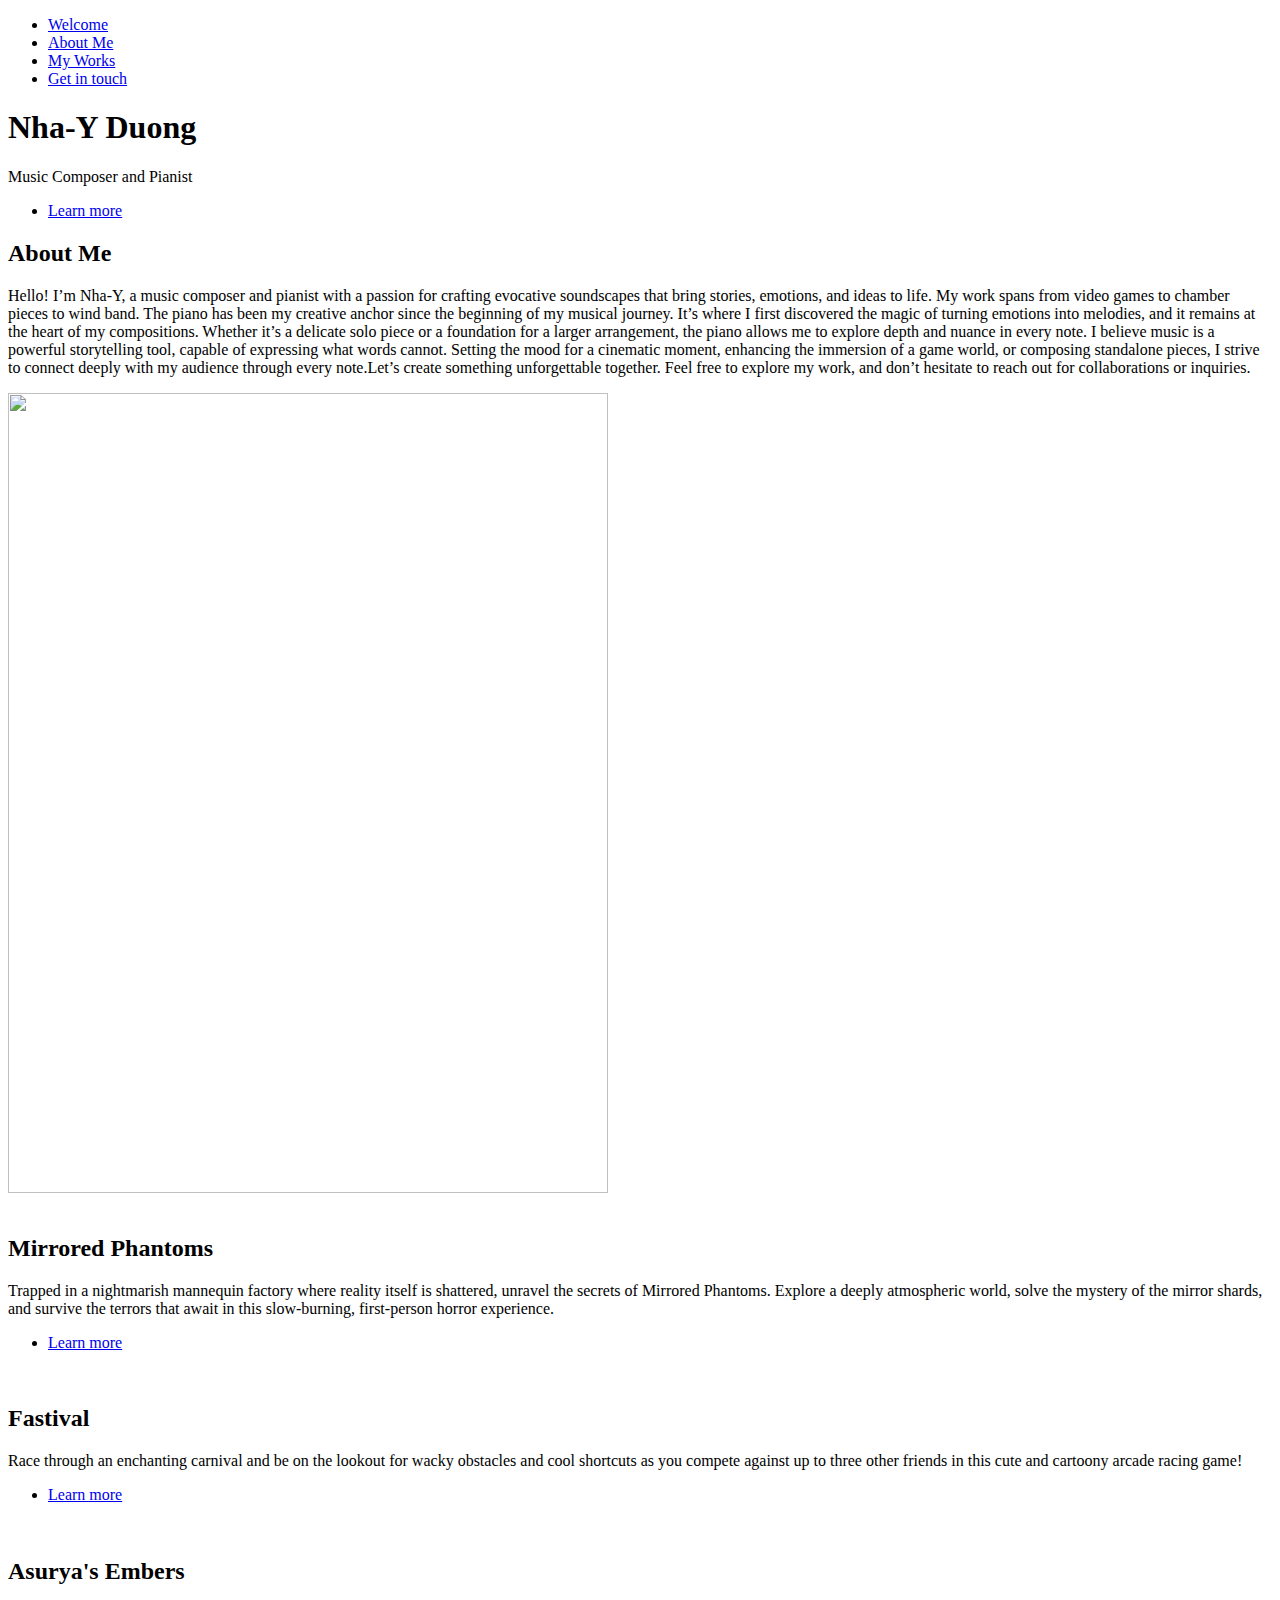
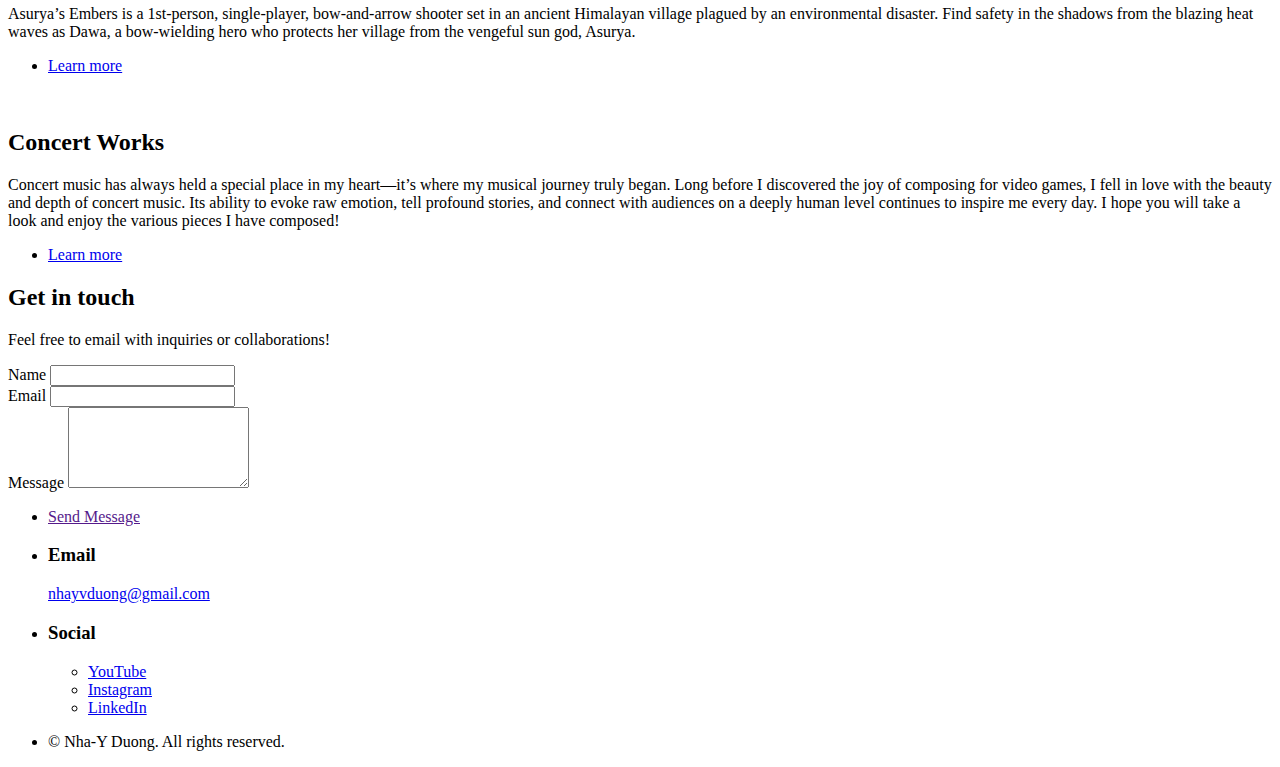
==== index.html @ 6f2e9792 "Add files via upload" ====
<!DOCTYPE HTML>
<!--
	Hyperspace by HTML5 UP
	html5up.net | @ajlkn
	Free for personal and commercial use under the CCA 3.0 license (html5up.net/license)
-->
<html>
	<head>
		<title>Nha-Y Duong</title>
		<meta charset="utf-8" />
		<meta name="viewport" content="width=device-width, initial-scale=1, user-scalable=no" />
		<link rel="stylesheet" href="assets/css/main.css" />
		<noscript><link rel="stylesheet" href="assets/css/noscript.css" /></noscript>
	</head>
	<body class="is-preload">

		<!-- Sidebar -->
			<section id="sidebar">
				<div class="inner">
					<nav>
						<ul>
							<li><a href="#intro">Welcome</a></li>
							<li><a href="#two">About Me <I></I> </a></li>
							<li><a href="#one">My Works</a></li>
							<li><a href="#three">Get in touch</a></li>
						</ul>
					</nav>
				</div>
			</section>

		<!-- Wrapper -->
			<div id="wrapper">

				<!-- Intro -->
					<section id="intro" class="wrapper style1 fullscreen fade-up">
					
						<!-- <style>
							div {
								background: linear-gradient(to bottom, #a78bf0 0%, #ff99cc 100%)
							}
						</style> -->
						<div class="inner">
							<!-- <a href="#" class="image"><img src="images/GradBack.png" alt="" data-position="center center" /></a> -->
							<h1>Nha-Y Duong</h1>
							<p>Music Composer and Pianist</p>
							<ul class="actions">
								<li><a href="#two" class="button scrolly">Learn more</a></li>
								
							</ul>
						</div>
					</section>
					<!-- Two -->
					<section id="two" class="wrapper style3 fade-up">
						<div class="inner">
							<h2>About Me</h2>
							<p>Hello! I’m Nha-Y, a music composer and pianist with a passion for crafting evocative soundscapes that bring stories, emotions, and ideas to life. My work spans from video games to chamber pieces to wind band. The piano has been my creative anchor since the beginning of my musical journey. It’s where I first discovered the magic of turning emotions into melodies, and it remains at the heart of my compositions. Whether it’s a delicate solo piece or a foundation for a larger arrangement, the piano allows me to explore depth and nuance in every note. I believe music is a powerful storytelling tool, capable of expressing what words cannot. Setting the mood for a cinematic moment, enhancing the immersion of a game world, or composing standalone pieces, I strive to connect deeply with my audience through every note.Let’s create something unforgettable together. Feel free to explore my work, and don’t hesitate to reach out for collaborations or inquiries. </p>
							<div class="features">
								<a href="#" class="image"><img src="images/Me.jpg" style="width:600px;height:800px;"> </a>
								<!-- <section>
									<span class="icon solid major fa-code"></span>
									<h3>Lorem ipsum amet</h3>
									<p>Phasellus convallis elit id ullam corper amet et pulvinar. Duis aliquam turpis mauris, sed ultricies erat dapibus.</p>
								</section>
								<section>
									<span class="icon solid major fa-lock"></span>
									<h3>Aliquam sed nullam</h3>
									<p>Phasellus convallis elit id ullam corper amet et pulvinar. Duis aliquam turpis mauris, sed ultricies erat dapibus.</p>
								</section>
								<section>
									<span class="icon solid major fa-cog"></span>
									<h3>Sed erat ullam corper</h3>
									<p>Phasellus convallis elit id ullam corper amet et pulvinar. Duis aliquam turpis mauris, sed ultricies erat dapibus.</p>
								</section>
								<section> -->
									<!-- <span class="icon solid major fa-desktop"></span>
									<h3>Veroeros quis lorem</h3>
									<p>Phasellus convallis elit id ullam corper amet et pulvinar. Duis aliquam turpis mauris, sed ultricies erat dapibus.</p>
								</section>
								<section>
									<span class="icon solid major fa-link"></span>
									<h3>Urna quis bibendum</h3>
									<p>Phasellus convallis elit id ullam corper amet et pulvinar. Duis aliquam turpis mauris, sed ultricies erat dapibus.</p>
								</section>
								<section>
									<span class="icon major fa-gem"></span>
									<h3>Aliquam urna dapibus</h3>
									<p>Phasellus convallis elit id ullam corper amet et pulvinar. Duis aliquam turpis mauris, sed ultricies erat dapibus.</p>
								</section> -->
							<!-- </div>
							<ul class="actions">
								<li><a href="generic.html" class="button">Learn more</a></li>
							</ul>
						</div> -->
					</section>

				<!-- One -->
					<section id="one" class="wrapper style2 spotlights">
						<section>
							<a href="#" class="image"><img src="images/MirroredPhantoms.jpg" alt="" data-position="center center" /></a>
							<div class="content">
								<div class="inner">
									<h2>Mirrored Phantoms </h2>									
									<p>Trapped in a nightmarish mannequin factory where reality itself is shattered, unravel the secrets of Mirrored Phantoms. Explore a deeply atmospheric world, solve the mystery of the mirror shards, and survive the terrors that await in this slow-burning, first-person horror experience.</p>
									<ul class="actions">
										<li><a href="Mirrored Phantoms.html" class="button">Learn more</a></li>
									</ul>
								</div>
							</div>
						</section>
						<section>
							<a href="#" class="image"><img src="images/Fastival.jpg" alt="" data-position="top center" /></a>
							<div class="content">
								<div class="inner">
									<h2>Fastival</h2>							
									<p>Race through an enchanting carnival and be on the lookout for wacky obstacles and cool shortcuts as you compete against up to three other friends in this cute and cartoony arcade racing game!</p>
									<ul class="actions">
										<li><a href="Fastival.html" class="button">Learn more</a></li>
									</ul>
								</div>
							</div>
						</section>
						<section>
							<a href="#" class="image"><img src="images/Asurya.jpg" alt="" data-position="25% 25%" /></a>
							<div class="content">
								<div class="inner">
									<h2>Asurya's Embers</h2>
									<p> Asurya’s Embers is a 1st-person, single-player, bow-and-arrow shooter set in an ancient Himalayan village plagued by an environmental disaster. Find safety in the shadows from the blazing heat waves as Dawa, a bow-wielding hero who protects her village from the vengeful sun god, Asurya.</p>
									<ul class="actions">
										<li><a href="Asurya.html" class="button">Learn more</a></li>
									</ul>
								</div>
							</div>
						</section>
						<section>
							<a href="#" class="image"><img src="images/music.jpg" alt="" data-position="25% 25%" /></a>
							<div class="content">
								<div class="inner">
									<h2>Concert Works</h2>
									<p> Concert music has always held a special place in my heart—it’s where my musical journey truly began. Long before I discovered the joy of composing for video games, I fell in love with the beauty and depth of concert music. Its ability to evoke raw emotion, tell profound stories, and connect with audiences on a deeply human level continues to inspire me every day. I hope you will take a look and enjoy the various pieces I have composed! </p>
									<ul class="actions">
										<li><a href="Concert.html" class="button">Learn more</a></li>
									</ul>
								</div>
							</div>
						</section>
					</section>
					

				<!-- Two
					<section id="two" class="wrapper style3 fade-up">
						<div class="inner">
							<h2>What we do</h2>
							<p>Phasellus convallis elit id ullamcorper pulvinar. Duis aliquam turpis mauris, eu ultricies erat malesuada quis. Aliquam dapibus, lacus eget hendrerit bibendum, urna est aliquam sem, sit amet imperdiet est velit quis lorem.</p>
							<div class="features">
								<section>
									<span class="icon solid major fa-code"></span>
									<h3>Lorem ipsum amet</h3>
									<p>Phasellus convallis elit id ullam corper amet et pulvinar. Duis aliquam turpis mauris, sed ultricies erat dapibus.</p>
								</section>
								<section>
									<span class="icon solid major fa-lock"></span>
									<h3>Aliquam sed nullam</h3>
									<p>Phasellus convallis elit id ullam corper amet et pulvinar. Duis aliquam turpis mauris, sed ultricies erat dapibus.</p>
								</section>
								<section>
									<span class="icon solid major fa-cog"></span>
									<h3>Sed erat ullam corper</h3>
									<p>Phasellus convallis elit id ullam corper amet et pulvinar. Duis aliquam turpis mauris, sed ultricies erat dapibus.</p>
								</section>
								<section>
									<span class="icon solid major fa-desktop"></span>
									<h3>Veroeros quis lorem</h3>
									<p>Phasellus convallis elit id ullam corper amet et pulvinar. Duis aliquam turpis mauris, sed ultricies erat dapibus.</p>
								</section>
								<section>
									<span class="icon solid major fa-link"></span>
									<h3>Urna quis bibendum</h3>
									<p>Phasellus convallis elit id ullam corper amet et pulvinar. Duis aliquam turpis mauris, sed ultricies erat dapibus.</p>
								</section>
								<section>
									<span class="icon major fa-gem"></span>
									<h3>Aliquam urna dapibus</h3>
									<p>Phasellus convallis elit id ullam corper amet et pulvinar. Duis aliquam turpis mauris, sed ultricies erat dapibus.</p>
								</section>
							</div>
							<ul class="actions">
								<li><a href="generic.html" class="button">Learn more</a></li>
							</ul>
						</div>
					</section> -->

				<!-- Three -->
					<section id="three" class="wrapper style3 fade-up">
						<div class="inner">
							<h2>Get in touch</h2>
							<p>Feel free to email with inquiries or collaborations! </p>
							<div class="split style1">
								<section>
									<form method="post" action="#">
										<div class="fields">
											<div class="field half">
												<label for="name">Name</label>
												<input type="text" name="name" id="name" />
											</div>
											<div class="field half">
												<label for="email">Email</label>
												<input type="text" name="email" id="email" />
											</div>
											<div class="field">
												<label for="message">Message</label>
												<textarea name="message" id="message" rows="5"></textarea>
											</div>
										</div>
										<ul class="actions">
											<li><a href="" class="button submit">Send Message</a></li>
										</ul>
									</form>
								</section>
								<section>
									<ul class="contact">
										<!-- <li>
											<h3>Address</h3>
											<span>12345 Somewhere Road #654<br />
											Nashville, TN 00000-0000<br />
											USA</span>
										</li> -->
										<li>
											<h3>Email</h3>
											<a href="#">nhayvduong@gmail.com</a>
										</li>
										<!-- <li>
											<h3>Phone</h3>
											<span>(000) 000-0000</span>
										</li> -->
										<li>
											<h3>Social</h3>
											<ul class="icons">
												<li><a href="https://www.youtube.com/channel/UCQrCEFdepzPW7BINPKwcW7Q" target="_blank" class="icon brands fa-youtube"><span class="label">YouTube</span></a></li>
												<!-- <li><a href="#" class="icon brands fa-facebook-f"><span class="label">Facebook</span></a></li>
												<li><a href="#" class="icon brands fa-github"><span class="label">GitHub</span></a></li> -->
												<li><a href="https://www.instagram.com/nhay.music/?utm_source=ig_web_button_share_sheet" target ="_blank" class="icon brands fa-instagram"><span class="label">Instagram</span></a></li>
												<li><a href="https://www.linkedin.com/in/nha-yduong/" target="_blank" class="icon brands fa-linkedin-in"><span class="label">LinkedIn</span></a></li>
											</ul>
										</li>
									</ul>
								</section>
							</div>
						</div>
					</section>

			</div>

		<!-- Footer -->
			<footer id="footer" class="wrapper style1-alt">
				<div class="inner">
					<ul class="menu">
						<li>&copy; Nha-Y Duong. All rights reserved.</li>
					</ul>
				</div>
			</footer>

		<!-- Scripts -->
			<script src="assets/js/jquery.min.js"></script>
			<script src="assets/js/jquery.scrollex.min.js"></script>
			<script src="assets/js/jquery.scrolly.min.js"></script>
			<script src="assets/js/browser.min.js"></script>
			<script src="assets/js/breakpoints.min.js"></script>
			<script src="assets/js/util.js"></script>
			<script src="assets/js/main.js"></script>

	</body>
</html>
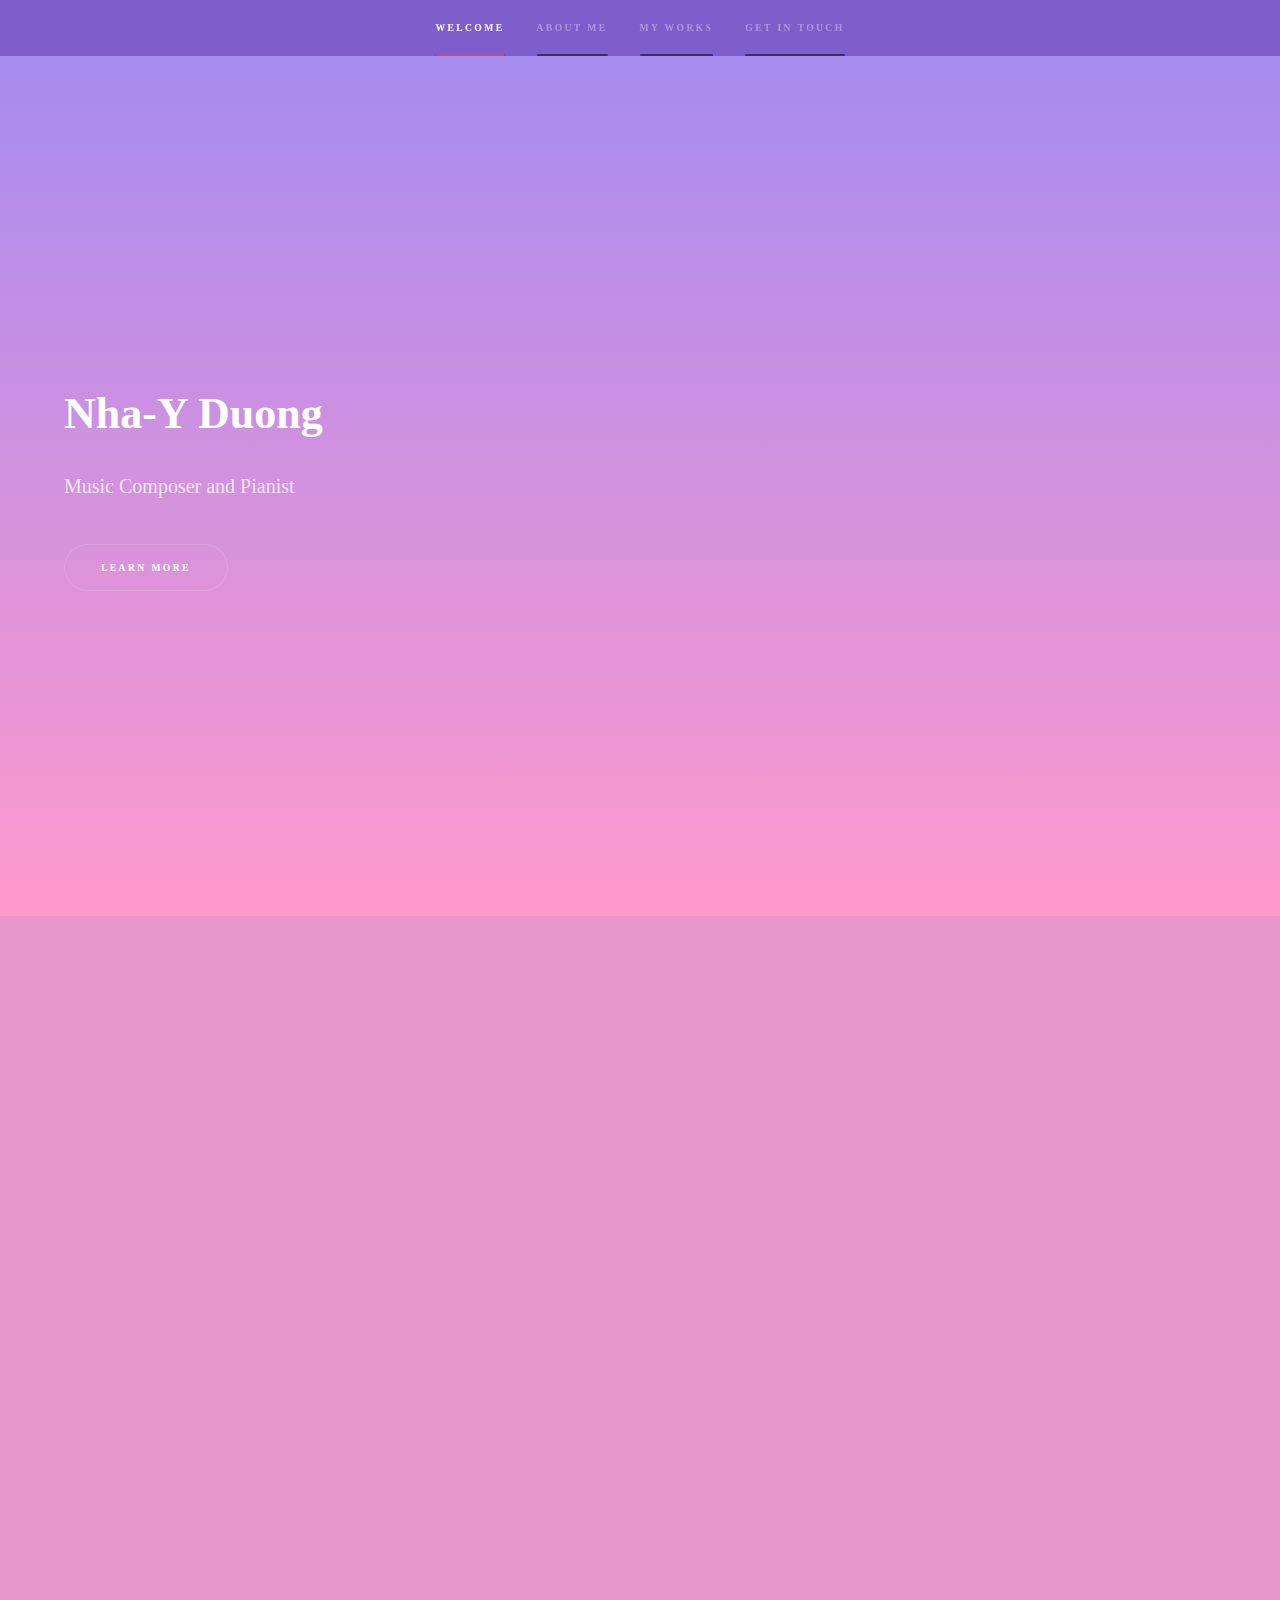
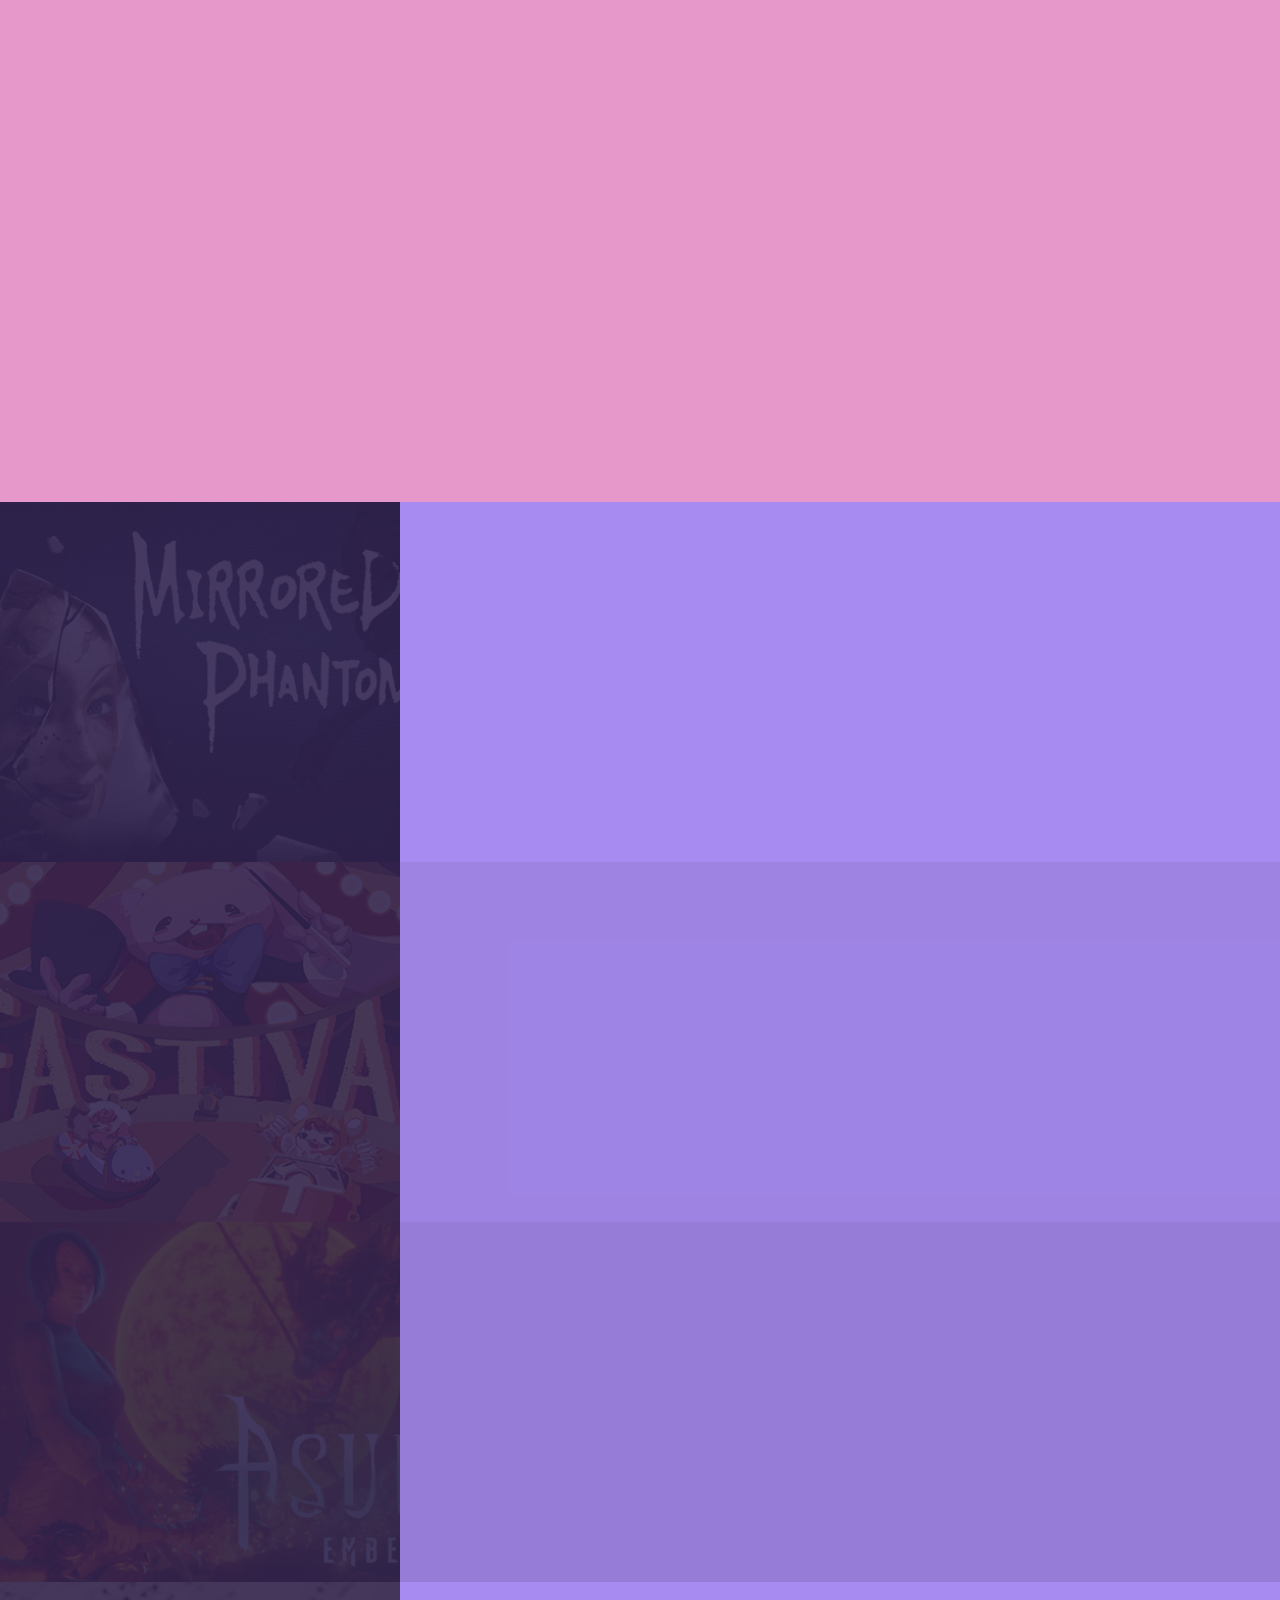
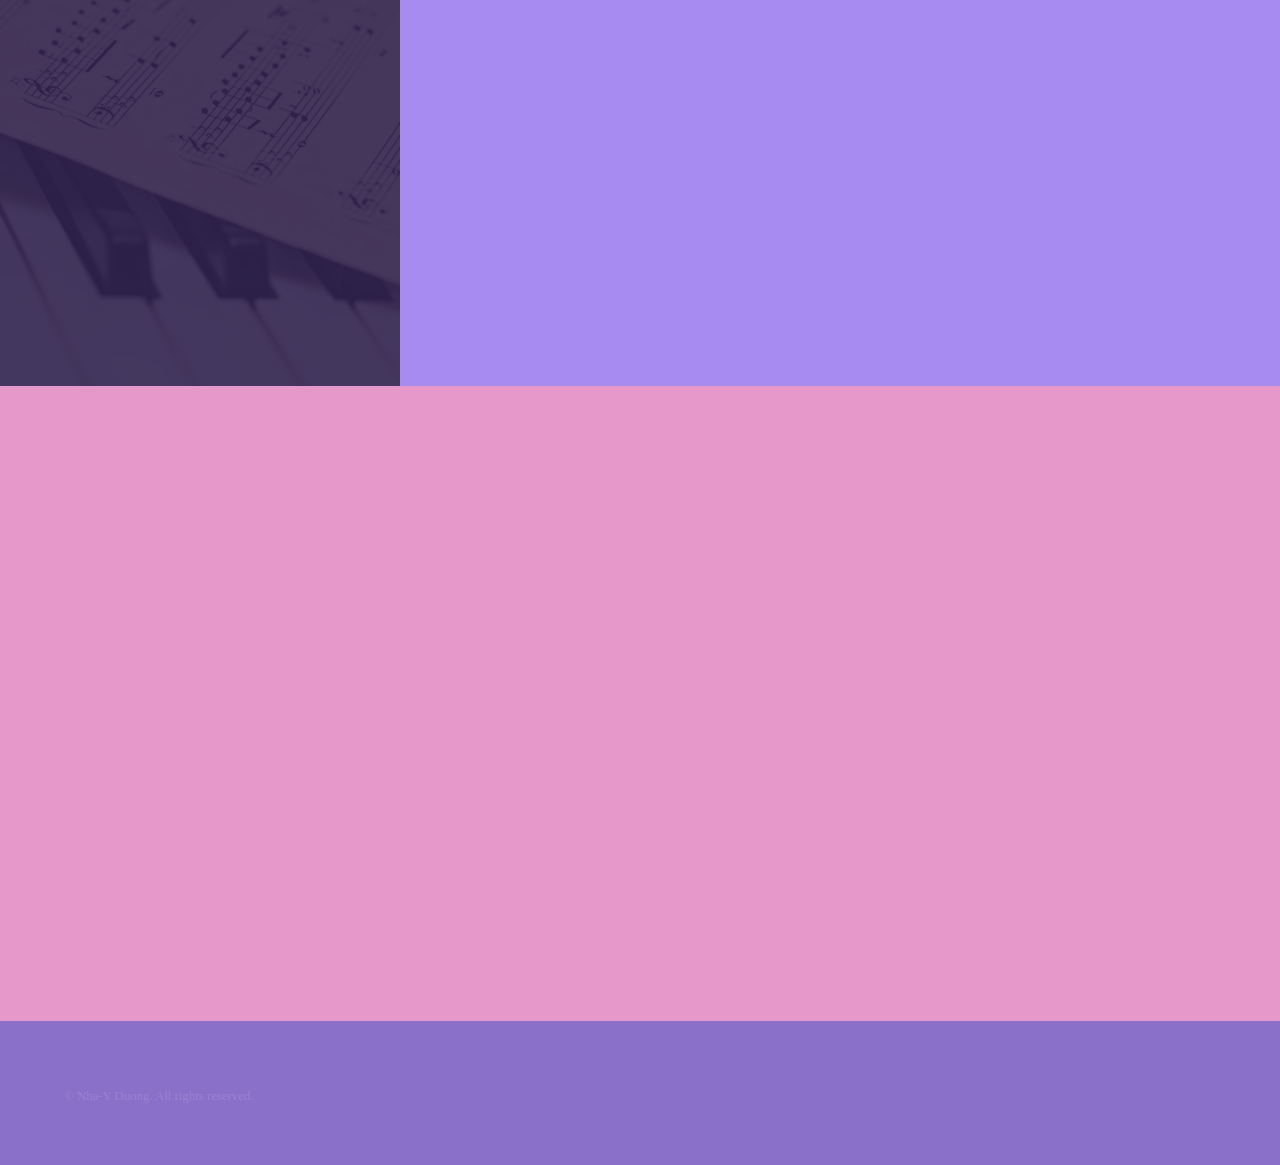
==== commit 1d8999c7: "Update index.html" ====
--- a/index.html
+++ b/index.html
@@ -55,7 +55,7 @@
 							<h2>About Me</h2>
 							<p>Hello! I’m Nha-Y, a music composer and pianist with a passion for crafting evocative soundscapes that bring stories, emotions, and ideas to life. My work spans from video games to chamber pieces to wind band. The piano has been my creative anchor since the beginning of my musical journey. It’s where I first discovered the magic of turning emotions into melodies, and it remains at the heart of my compositions. Whether it’s a delicate solo piece or a foundation for a larger arrangement, the piano allows me to explore depth and nuance in every note. I believe music is a powerful storytelling tool, capable of expressing what words cannot. Setting the mood for a cinematic moment, enhancing the immersion of a game world, or composing standalone pieces, I strive to connect deeply with my audience through every note.Let’s create something unforgettable together. Feel free to explore my work, and don’t hesitate to reach out for collaborations or inquiries. </p>
 							<div class="features">
-								<a href="#" class="image"><img src="images/Me.jpg" style="width:600px;height:800px;"> </a>
+								<a href="#" class="image"><img src="images/Me.jpg" style="width:400px;height:800px;"> </a>
 								<!-- <section>
 									<span class="icon solid major fa-code"></span>
 									<h3>Lorem ipsum amet</h3>
@@ -269,4 +269,4 @@
 			<script src="assets/js/main.js"></script>
 
 	</body>
-</html>+</html>
--- a/assets/css/main.css
+++ b/assets/css/main.css
@@ -0,0 +1,3910 @@
+@import url(fontawesome-all.min.css);
+
+/*
+	Hyperspace by HTML5 UP
+	html5up.net | @ajlkn
+	Free for personal and commercial use under the CCA 3.0 license (html5up.net/license)
+*/
+
+html, body, div, span, applet, object,
+iframe, h1, h2, h3, h4, h5, h6, p, blockquote,
+pre, a, abbr, acronym, address, big, cite,
+code, del, dfn, em, img, ins, kbd, q, s, samp,
+small, strike, strong, sub, sup, tt, var, b,
+u, i, center, dl, dt, dd, ol, ul, li, fieldset,
+form, label, legend, table, caption, tbody,
+tfoot, thead, tr, th, td, article, aside,
+canvas, details, embed, figure, figcaption,
+footer, header, hgroup, menu, nav, output, ruby,
+section, summary, time, mark, audio, video {
+	margin: 0;
+	padding: 0;
+	border: 0;
+	font-size: 100%;
+	font: inherit;
+	vertical-align: baseline;}
+
+article, aside, details, figcaption, figure,
+footer, header, hgroup, menu, nav, section {
+	display: block;}
+
+body {
+	line-height: 1;
+}
+
+ol, ul {
+	list-style: none;
+}
+
+blockquote, q {
+	quotes: none;
+}
+
+	blockquote:before, blockquote:after, q:before, q:after {
+		content: '';
+		content: none;
+	}
+
+table {
+	border-collapse: collapse;
+	border-spacing: 0;
+}
+
+body {
+	-webkit-text-size-adjust: none;
+}
+
+mark {
+	background-color: transparent;
+	color: inherit;
+}
+
+input::-moz-focus-inner {
+	border: 0;
+	padding: 0;
+}
+
+input, select, textarea {
+	-moz-appearance: none;
+	-webkit-appearance: none;
+	-ms-appearance: none;
+	appearance: none;
+}
+
+/* Basic */
+
+	@-ms-viewport {
+		width: device-width;
+	}
+
+	body {
+		-ms-overflow-style: scrollbar;
+	}
+
+	@media screen and (max-width: 480px) {
+
+		html, body {
+			min-width: 320px;
+		}
+
+	}
+
+	html {
+		box-sizing: border-box;
+	}
+
+	*, *:before, *:after {
+		box-sizing: inherit;
+	}
+
+	body {
+		background: #312450;
+	}
+
+		body.is-preload *, body.is-preload *:before, body.is-preload *:after {
+			-moz-animation: none !important;
+			-webkit-animation: none !important;
+			-ms-animation: none !important;
+			animation: none !important;
+			-moz-transition: none !important;
+			-webkit-transition: none !important;
+			-ms-transition: none !important;
+			transition: none !important;
+		}
+
+/* Type */
+
+	body, input, select, textarea {
+		color: rgba(255, 255, 255, 0.772);
+		font-family: "Playfair Display", "Source Sans Pro", "Raleway";
+		font-size: 16.5pt;
+		font-weight: normal;
+		line-height: 1.75;
+	}
+
+		@media screen and (max-width: 1680px) {
+
+			body, input, select, textarea {
+				font-size: 13pt;
+			}
+
+		}
+
+		@media screen and (max-width: 1280px) {
+
+			body, input, select, textarea {
+				font-size: 12pt;
+			}
+
+		}
+
+		@media screen and (max-width: 360px) {
+
+			body, input, select, textarea {
+				font-size: 11pt;
+			}
+
+		}
+
+	a {
+		-moz-transition: color 0.2s ease, border-bottom-color 0.2s ease;
+		-webkit-transition: color 0.2s ease, border-bottom-color 0.2s ease;
+		-ms-transition: color 0.2s ease, border-bottom-color 0.2s ease;
+		transition: color 0.2s ease, border-bottom-color 0.2s ease;
+		border-bottom: dotted 1px rgba(255, 255, 255, 0.35);
+		color: inherit;
+		text-decoration: none;
+	}
+
+		a:hover {
+			border-bottom-color: transparent;
+			color: #ffffff;
+		}
+
+	strong, b {
+		color: #ffffff;
+		font-weight: bold;
+	}
+
+	em, i {
+		font-style: italic;
+	}
+
+	p {
+		margin: 0 0 2em 0;
+	}
+
+	h1, h2, h3, h4, h5, h6 {
+		color: #ffffff;
+		font-weight: bold;
+		line-height: 1.5;
+		margin: 0 0 0.5em 0;
+	}
+
+		h1 a, h2 a, h3 a, h4 a, h5 a, h6 a {
+			color: inherit;
+			text-decoration: none;
+		}
+
+	h1 {
+		font-size: 2.75em;
+	}
+
+		h1.major {
+			margin: 0 0 1.3em 0;
+			position: relative;
+			padding-bottom: 0.35em;
+		}
+
+			h1.major:after {
+				background-image: -moz-linear-gradient(to right, #5e42a6, #b74e91);
+				background-image: -webkit-linear-gradient(to right, #5e42a6, #b74e91);
+				background-image: -ms-linear-gradient(to right, #5e42a6, #b74e91);
+				background-image: linear-gradient(to right, #5e42a6, #b74e91);
+				-moz-transition: max-width 0.2s ease;
+				-webkit-transition: max-width 0.2s ease;
+				-ms-transition: max-width 0.2s ease;
+				transition: max-width 0.2s ease;
+				border-radius: 0.2em;
+				bottom: 0;
+				content: '';
+				height: 0.05em;
+				position: absolute;
+				right: 0;
+				width: 100%;
+			}
+
+	h2 {
+		font-size: 1.75em;
+	}
+
+	h3 {
+		font-size: 1.1em;
+	}
+
+	h4 {
+		font-size: 1em;
+	}
+
+	h5 {
+		font-size: 0.8em;
+	}
+
+	h6 {
+		font-size: 0.6em;
+	}
+
+	@media screen and (max-width: 736px) {
+
+		h1 {
+			font-size: 2em;
+		}
+
+		h2 {
+			font-size: 1.25em;
+		}
+
+		h3 {
+			font-size: 1em;
+		}
+
+		h4 {
+			font-size: 0.8em;
+		}
+
+		h5 {
+			font-size: 0.6em;
+		}
+
+		h6 {
+			font-size: 0.6em;
+		}
+
+	}
+
+	sub {
+		font-size: 0.8em;
+		position: relative;
+		top: 0.5em;
+	}
+
+	sup {
+		font-size: 0.8em;
+		position: relative;
+		top: -0.5em;
+	}
+
+	blockquote {
+		border-left: solid 4px rgba(255, 255, 255, 0.15);
+		font-style: italic;
+		margin: 0 0 2em 0;
+		padding: 0.5em 0 0.5em 2em;
+	}
+
+	code {
+		background: rgba(255, 255, 255, 0.05);
+		border-radius: 0.25em;
+		border: solid 1px rgba(255, 255, 255, 0.15);
+		font-family: "Courier New", monospace;
+		font-size: 0.9em;
+		margin: 0 0.25em;
+		padding: 0.25em 0.65em;
+	}
+
+	pre {
+		-webkit-overflow-scrolling: touch;
+		font-family: "Courier New", monospace;
+		font-size: 0.9em;
+		margin: 0 0 2em 0;
+	}
+
+		pre code {
+			display: block;
+			line-height: 1.75em;
+			padding: 1em 1.5em;
+			overflow-x: auto;
+		}
+
+	hr {
+		border: 0;
+		border-bottom: solid 1px rgba(255, 255, 255, 0.15);
+		margin: 2em 0;
+	}
+
+		hr.major {
+			margin: 3em 0;
+		}
+
+	.align-left {
+		text-align: left;
+	}
+
+	.align-center {
+		text-align: center;
+	}
+
+	.align-right {
+		text-align: right;
+	}
+
+/* Row */
+
+	.row {
+		display: flex;
+		flex-wrap: wrap;
+		box-sizing: border-box;
+		align-items: stretch;
+	}
+
+		.row > * {
+			box-sizing: border-box;
+		}
+
+		.row.gtr-uniform > * > :last-child {
+			margin-bottom: 0;
+		}
+
+		.row.aln-left {
+			justify-content: flex-start;
+		}
+
+		.row.aln-center {
+			justify-content: center;
+		}
+
+		.row.aln-right {
+			justify-content: flex-end;
+		}
+
+		.row.aln-top {
+			align-items: flex-start;
+		}
+
+		.row.aln-middle {
+			align-items: center;
+		}
+
+		.row.aln-bottom {
+			align-items: flex-end;
+		}
+
+		.row > .imp {
+			order: -1;
+		}
+
+		.row > .col-1 {
+			width: 8.33333%;
+		}
+
+		.row > .off-1 {
+			margin-left: 8.33333%;
+		}
+
+		.row > .col-2 {
+			width: 16.66667%;
+		}
+
+		.row > .off-2 {
+			margin-left: 16.66667%;
+		}
+
+		.row > .col-3 {
+			width: 25%;
+		}
+
+		.row > .off-3 {
+			margin-left: 25%;
+		}
+
+		.row > .col-4 {
+			width: 33.33333%;
+		}
+
+		.row > .off-4 {
+			margin-left: 33.33333%;
+		}
+
+		.row > .col-5 {
+			width: 41.66667%;
+		}
+
+		.row > .off-5 {
+			margin-left: 41.66667%;
+		}
+
+		.row > .col-6 {
+			width: 50%;
+		}
+
+		.row > .off-6 {
+			margin-left: 50%;
+		}
+
+		.row > .col-7 {
+			width: 58.33333%;
+		}
+
+		.row > .off-7 {
+			margin-left: 58.33333%;
+		}
+
+		.row > .col-8 {
+			width: 66.66667%;
+		}
+
+		.row > .off-8 {
+			margin-left: 66.66667%;
+		}
+
+		.row > .col-9 {
+			width: 75%;
+		}
+
+		.row > .off-9 {
+			margin-left: 75%;
+		}
+
+		.row > .col-10 {
+			width: 83.33333%;
+		}
+
+		.row > .off-10 {
+			margin-left: 83.33333%;
+		}
+
+		.row > .col-11 {
+			width: 91.66667%;
+		}
+
+		.row > .off-11 {
+			margin-left: 91.66667%;
+		}
+
+		.row > .col-12 {
+			width: 100%;
+		}
+
+		.row > .off-12 {
+			margin-left: 100%;
+		}
+
+		.row.gtr-0 {
+			margin-top: 0;
+			margin-left: 0em;
+		}
+
+			.row.gtr-0 > * {
+				padding: 0 0 0 0em;
+			}
+
+			.row.gtr-0.gtr-uniform {
+				margin-top: 0em;
+			}
+
+				.row.gtr-0.gtr-uniform > * {
+					padding-top: 0em;
+				}
+
+		.row.gtr-25 {
+			margin-top: 0;
+			margin-left: -0.375em;
+		}
+
+			.row.gtr-25 > * {
+				padding: 0 0 0 0.375em;
+			}
+
+			.row.gtr-25.gtr-uniform {
+				margin-top: -0.375em;
+			}
+
+				.row.gtr-25.gtr-uniform > * {
+					padding-top: 0.375em;
+				}
+
+		.row.gtr-50 {
+			margin-top: 0;
+			margin-left: -0.75em;
+		}
+
+			.row.gtr-50 > * {
+				padding: 0 0 0 0.75em;
+			}
+
+			.row.gtr-50.gtr-uniform {
+				margin-top: -0.75em;
+			}
+
+				.row.gtr-50.gtr-uniform > * {
+					padding-top: 0.75em;
+				}
+
+		.row {
+			margin-top: 0;
+			margin-left: -1.5em;
+		}
+
+			.row > * {
+				padding: 0 0 0 1.5em;
+			}
+
+			.row.gtr-uniform {
+				margin-top: -1.5em;
+			}
+
+				.row.gtr-uniform > * {
+					padding-top: 1.5em;
+				}
+
+		.row.gtr-150 {
+			margin-top: 0;
+			margin-left: -2.25em;
+		}
+
+			.row.gtr-150 > * {
+				padding: 0 0 0 2.25em;
+			}
+
+			.row.gtr-150.gtr-uniform {
+				margin-top: -2.25em;
+			}
+
+				.row.gtr-150.gtr-uniform > * {
+					padding-top: 2.25em;
+				}
+
+		.row.gtr-200 {
+			margin-top: 0;
+			margin-left: -3em;
+		}
+
+			.row.gtr-200 > * {
+				padding: 0 0 0 3em;
+			}
+
+			.row.gtr-200.gtr-uniform {
+				margin-top: -3em;
+			}
+
+				.row.gtr-200.gtr-uniform > * {
+					padding-top: 3em;
+				}
+
+		@media screen and (max-width: 1680px) {
+
+			.row {
+				display: flex;
+				flex-wrap: wrap;
+				box-sizing: border-box;
+				align-items: stretch;
+			}
+
+				.row > * {
+					box-sizing: border-box;
+				}
+
+				.row.gtr-uniform > * > :last-child {
+					margin-bottom: 0;
+				}
+
+				.row.aln-left {
+					justify-content: flex-start;
+				}
+
+				.row.aln-center {
+					justify-content: center;
+				}
+
+				.row.aln-right {
+					justify-content: flex-end;
+				}
+
+				.row.aln-top {
+					align-items: flex-start;
+				}
+
+				.row.aln-middle {
+					align-items: center;
+				}
+
+				.row.aln-bottom {
+					align-items: flex-end;
+				}
+
+				.row > .imp-xlarge {
+					order: -1;
+				}
+
+				.row > .col-1-xlarge {
+					width: 8.33333%;
+				}
+
+				.row > .off-1-xlarge {
+					margin-left: 8.33333%;
+				}
+
+				.row > .col-2-xlarge {
+					width: 16.66667%;
+				}
+
+				.row > .off-2-xlarge {
+					margin-left: 16.66667%;
+				}
+
+				.row > .col-3-xlarge {
+					width: 25%;
+				}
+
+				.row > .off-3-xlarge {
+					margin-left: 25%;
+				}
+
+				.row > .col-4-xlarge {
+					width: 33.33333%;
+				}
+
+				.row > .off-4-xlarge {
+					margin-left: 33.33333%;
+				}
+
+				.row > .col-5-xlarge {
+					width: 41.66667%;
+				}
+
+				.row > .off-5-xlarge {
+					margin-left: 41.66667%;
+				}
+
+				.row > .col-6-xlarge {
+					width: 50%;
+				}
+
+				.row > .off-6-xlarge {
+					margin-left: 50%;
+				}
+
+				.row > .col-7-xlarge {
+					width: 58.33333%;
+				}
+
+				.row > .off-7-xlarge {
+					margin-left: 58.33333%;
+				}
+
+				.row > .col-8-xlarge {
+					width: 66.66667%;
+				}
+
+				.row > .off-8-xlarge {
+					margin-left: 66.66667%;
+				}
+
+				.row > .col-9-xlarge {
+					width: 75%;
+				}
+
+				.row > .off-9-xlarge {
+					margin-left: 75%;
+				}
+
+				.row > .col-10-xlarge {
+					width: 83.33333%;
+				}
+
+				.row > .off-10-xlarge {
+					margin-left: 83.33333%;
+				}
+
+				.row > .col-11-xlarge {
+					width: 91.66667%;
+				}
+
+				.row > .off-11-xlarge {
+					margin-left: 91.66667%;
+				}
+
+				.row > .col-12-xlarge {
+					width: 100%;
+				}
+
+				.row > .off-12-xlarge {
+					margin-left: 100%;
+				}
+
+				.row.gtr-0 {
+					margin-top: 0;
+					margin-left: 0em;
+				}
+
+					.row.gtr-0 > * {
+						padding: 0 0 0 0em;
+					}
+
+					.row.gtr-0.gtr-uniform {
+						margin-top: 0em;
+					}
+
+						.row.gtr-0.gtr-uniform > * {
+							padding-top: 0em;
+						}
+
+				.row.gtr-25 {
+					margin-top: 0;
+					margin-left: -0.375em;
+				}
+
+					.row.gtr-25 > * {
+						padding: 0 0 0 0.375em;
+					}
+
+					.row.gtr-25.gtr-uniform {
+						margin-top: -0.375em;
+					}
+
+						.row.gtr-25.gtr-uniform > * {
+							padding-top: 0.375em;
+						}
+
+				.row.gtr-50 {
+					margin-top: 0;
+					margin-left: -0.75em;
+				}
+
+					.row.gtr-50 > * {
+						padding: 0 0 0 0.75em;
+					}
+
+					.row.gtr-50.gtr-uniform {
+						margin-top: -0.75em;
+					}
+
+						.row.gtr-50.gtr-uniform > * {
+							padding-top: 0.75em;
+						}
+
+				.row {
+					margin-top: 0;
+					margin-left: -1.5em;
+				}
+
+					.row > * {
+						padding: 0 0 0 1.5em;
+					}
+
+					.row.gtr-uniform {
+						margin-top: -1.5em;
+					}
+
+						.row.gtr-uniform > * {
+							padding-top: 1.5em;
+						}
+
+				.row.gtr-150 {
+					margin-top: 0;
+					margin-left: -2.25em;
+				}
+
+					.row.gtr-150 > * {
+						padding: 0 0 0 2.25em;
+					}
+
+					.row.gtr-150.gtr-uniform {
+						margin-top: -2.25em;
+					}
+
+						.row.gtr-150.gtr-uniform > * {
+							padding-top: 2.25em;
+						}
+
+				.row.gtr-200 {
+					margin-top: 0;
+					margin-left: -3em;
+				}
+
+					.row.gtr-200 > * {
+						padding: 0 0 0 3em;
+					}
+
+					.row.gtr-200.gtr-uniform {
+						margin-top: -3em;
+					}
+
+						.row.gtr-200.gtr-uniform > * {
+							padding-top: 3em;
+						}
+
+		}
+
+		@media screen and (max-width: 1280px) {
+
+			.row {
+				display: flex;
+				flex-wrap: wrap;
+				box-sizing: border-box;
+				align-items: stretch;
+			}
+
+				.row > * {
+					box-sizing: border-box;
+				}
+
+				.row.gtr-uniform > * > :last-child {
+					margin-bottom: 0;
+				}
+
+				.row.aln-left {
+					justify-content: flex-start;
+				}
+
+				.row.aln-center {
+					justify-content: center;
+				}
+
+				.row.aln-right {
+					justify-content: flex-end;
+				}
+
+				.row.aln-top {
+					align-items: flex-start;
+				}
+
+				.row.aln-middle {
+					align-items: center;
+				}
+
+				.row.aln-bottom {
+					align-items: flex-end;
+				}
+
+				.row > .imp-large {
+					order: -1;
+				}
+
+				.row > .col-1-large {
+					width: 8.33333%;
+				}
+
+				.row > .off-1-large {
+					margin-left: 8.33333%;
+				}
+
+				.row > .col-2-large {
+					width: 16.66667%;
+				}
+
+				.row > .off-2-large {
+					margin-left: 16.66667%;
+				}
+
+				.row > .col-3-large {
+					width: 25%;
+				}
+
+				.row > .off-3-large {
+					margin-left: 25%;
+				}
+
+				.row > .col-4-large {
+					width: 33.33333%;
+				}
+
+				.row > .off-4-large {
+					margin-left: 33.33333%;
+				}
+
+				.row > .col-5-large {
+					width: 41.66667%;
+				}
+
+				.row > .off-5-large {
+					margin-left: 41.66667%;
+				}
+
+				.row > .col-6-large {
+					width: 50%;
+				}
+
+				.row > .off-6-large {
+					margin-left: 50%;
+				}
+
+				.row > .col-7-large {
+					width: 58.33333%;
+				}
+
+				.row > .off-7-large {
+					margin-left: 58.33333%;
+				}
+
+				.row > .col-8-large {
+					width: 66.66667%;
+				}
+
+				.row > .off-8-large {
+					margin-left: 66.66667%;
+				}
+
+				.row > .col-9-large {
+					width: 75%;
+				}
+
+				.row > .off-9-large {
+					margin-left: 75%;
+				}
+
+				.row > .col-10-large {
+					width: 83.33333%;
+				}
+
+				.row > .off-10-large {
+					margin-left: 83.33333%;
+				}
+
+				.row > .col-11-large {
+					width: 91.66667%;
+				}
+
+				.row > .off-11-large {
+					margin-left: 91.66667%;
+				}
+
+				.row > .col-12-large {
+					width: 100%;
+				}
+
+				.row > .off-12-large {
+					margin-left: 100%;
+				}
+
+				.row.gtr-0 {
+					margin-top: 0;
+					margin-left: 0em;
+				}
+
+					.row.gtr-0 > * {
+						padding: 0 0 0 0em;
+					}
+
+					.row.gtr-0.gtr-uniform {
+						margin-top: 0em;
+					}
+
+						.row.gtr-0.gtr-uniform > * {
+							padding-top: 0em;
+						}
+
+				.row.gtr-25 {
+					margin-top: 0;
+					margin-left: -0.375em;
+				}
+
+					.row.gtr-25 > * {
+						padding: 0 0 0 0.375em;
+					}
+
+					.row.gtr-25.gtr-uniform {
+						margin-top: -0.375em;
+					}
+
+						.row.gtr-25.gtr-uniform > * {
+							padding-top: 0.375em;
+						}
+
+				.row.gtr-50 {
+					margin-top: 0;
+					margin-left: -0.75em;
+				}
+
+					.row.gtr-50 > * {
+						padding: 0 0 0 0.75em;
+					}
+
+					.row.gtr-50.gtr-uniform {
+						margin-top: -0.75em;
+					}
+
+						.row.gtr-50.gtr-uniform > * {
+							padding-top: 0.75em;
+						}
+
+				.row {
+					margin-top: 0;
+					margin-left: -1.5em;
+				}
+
+					.row > * {
+						padding: 0 0 0 1.5em;
+					}
+
+					.row.gtr-uniform {
+						margin-top: -1.5em;
+					}
+
+						.row.gtr-uniform > * {
+							padding-top: 1.5em;
+						}
+
+				.row.gtr-150 {
+					margin-top: 0;
+					margin-left: -2.25em;
+				}
+
+					.row.gtr-150 > * {
+						padding: 0 0 0 2.25em;
+					}
+
+					.row.gtr-150.gtr-uniform {
+						margin-top: -2.25em;
+					}
+
+						.row.gtr-150.gtr-uniform > * {
+							padding-top: 2.25em;
+						}
+
+				.row.gtr-200 {
+					margin-top: 0;
+					margin-left: -3em;
+				}
+
+					.row.gtr-200 > * {
+						padding: 0 0 0 3em;
+					}
+
+					.row.gtr-200.gtr-uniform {
+						margin-top: -3em;
+					}
+
+						.row.gtr-200.gtr-uniform > * {
+							padding-top: 3em;
+						}
+
+		}
+
+		@media screen and (max-width: 980px) {
+
+			.row {
+				display: flex;
+				flex-wrap: wrap;
+				box-sizing: border-box;
+				align-items: stretch;
+			}
+
+				.row > * {
+					box-sizing: border-box;
+				}
+
+				.row.gtr-uniform > * > :last-child {
+					margin-bottom: 0;
+				}
+
+				.row.aln-left {
+					justify-content: flex-start;
+				}
+
+				.row.aln-center {
+					justify-content: center;
+				}
+
+				.row.aln-right {
+					justify-content: flex-end;
+				}
+
+				.row.aln-top {
+					align-items: flex-start;
+				}
+
+				.row.aln-middle {
+					align-items: center;
+				}
+
+				.row.aln-bottom {
+					align-items: flex-end;
+				}
+
+				.row > .imp-medium {
+					order: -1;
+				}
+
+				.row > .col-1-medium {
+					width: 8.33333%;
+				}
+
+				.row > .off-1-medium {
+					margin-left: 8.33333%;
+				}
+
+				.row > .col-2-medium {
+					width: 16.66667%;
+				}
+
+				.row > .off-2-medium {
+					margin-left: 16.66667%;
+				}
+
+				.row > .col-3-medium {
+					width: 25%;
+				}
+
+				.row > .off-3-medium {
+					margin-left: 25%;
+				}
+
+				.row > .col-4-medium {
+					width: 33.33333%;
+				}
+
+				.row > .off-4-medium {
+					margin-left: 33.33333%;
+				}
+
+				.row > .col-5-medium {
+					width: 41.66667%;
+				}
+
+				.row > .off-5-medium {
+					margin-left: 41.66667%;
+				}
+
+				.row > .col-6-medium {
+					width: 50%;
+				}
+
+				.row > .off-6-medium {
+					margin-left: 50%;
+				}
+
+				.row > .col-7-medium {
+					width: 58.33333%;
+				}
+
+				.row > .off-7-medium {
+					margin-left: 58.33333%;
+				}
+
+				.row > .col-8-medium {
+					width: 66.66667%;
+				}
+
+				.row > .off-8-medium {
+					margin-left: 66.66667%;
+				}
+
+				.row > .col-9-medium {
+					width: 75%;
+				}
+
+				.row > .off-9-medium {
+					margin-left: 75%;
+				}
+
+				.row > .col-10-medium {
+					width: 83.33333%;
+				}
+
+				.row > .off-10-medium {
+					margin-left: 83.33333%;
+				}
+
+				.row > .col-11-medium {
+					width: 91.66667%;
+				}
+
+				.row > .off-11-medium {
+					margin-left: 91.66667%;
+				}
+
+				.row > .col-12-medium {
+					width: 100%;
+				}
+
+				.row > .off-12-medium {
+					margin-left: 100%;
+				}
+
+				.row.gtr-0 {
+					margin-top: 0;
+					margin-left: 0em;
+				}
+
+					.row.gtr-0 > * {
+						padding: 0 0 0 0em;
+					}
+
+					.row.gtr-0.gtr-uniform {
+						margin-top: 0em;
+					}
+
+						.row.gtr-0.gtr-uniform > * {
+							padding-top: 0em;
+						}
+
+				.row.gtr-25 {
+					margin-top: 0;
+					margin-left: -0.375em;
+				}
+
+					.row.gtr-25 > * {
+						padding: 0 0 0 0.375em;
+					}
+
+					.row.gtr-25.gtr-uniform {
+						margin-top: -0.375em;
+					}
+
+						.row.gtr-25.gtr-uniform > * {
+							padding-top: 0.375em;
+						}
+
+				.row.gtr-50 {
+					margin-top: 0;
+					margin-left: -0.75em;
+				}
+
+					.row.gtr-50 > * {
+						padding: 0 0 0 0.75em;
+					}
+
+					.row.gtr-50.gtr-uniform {
+						margin-top: -0.75em;
+					}
+
+						.row.gtr-50.gtr-uniform > * {
+							padding-top: 0.75em;
+						}
+
+				.row {
+					margin-top: 0;
+					margin-left: -1.5em;
+				}
+
+					.row > * {
+						padding: 0 0 0 1.5em;
+					}
+
+					.row.gtr-uniform {
+						margin-top: -1.5em;
+					}
+
+						.row.gtr-uniform > * {
+							padding-top: 1.5em;
+						}
+
+				.row.gtr-150 {
+					margin-top: 0;
+					margin-left: -2.25em;
+				}
+
+					.row.gtr-150 > * {
+						padding: 0 0 0 2.25em;
+					}
+
+					.row.gtr-150.gtr-uniform {
+						margin-top: -2.25em;
+					}
+
+						.row.gtr-150.gtr-uniform > * {
+							padding-top: 2.25em;
+						}
+
+				.row.gtr-200 {
+					margin-top: 0;
+					margin-left: -3em;
+				}
+
+					.row.gtr-200 > * {
+						padding: 0 0 0 3em;
+					}
+
+					.row.gtr-200.gtr-uniform {
+						margin-top: -3em;
+					}
+
+						.row.gtr-200.gtr-uniform > * {
+							padding-top: 3em;
+						}
+
+		}
+
+		@media screen and (max-width: 736px) {
+
+			.row {
+				display: flex;
+				flex-wrap: wrap;
+				box-sizing: border-box;
+				align-items: stretch;
+			}
+
+				.row > * {
+					box-sizing: border-box;
+				}
+
+				.row.gtr-uniform > * > :last-child {
+					margin-bottom: 0;
+				}
+
+				.row.aln-left {
+					justify-content: flex-start;
+				}
+
+				.row.aln-center {
+					justify-content: center;
+				}
+
+				.row.aln-right {
+					justify-content: flex-end;
+				}
+
+				.row.aln-top {
+					align-items: flex-start;
+				}
+
+				.row.aln-middle {
+					align-items: center;
+				}
+
+				.row.aln-bottom {
+					align-items: flex-end;
+				}
+
+				.row > .imp-small {
+					order: -1;
+				}
+
+				.row > .col-1-small {
+					width: 8.33333%;
+				}
+
+				.row > .off-1-small {
+					margin-left: 8.33333%;
+				}
+
+				.row > .col-2-small {
+					width: 16.66667%;
+				}
+
+				.row > .off-2-small {
+					margin-left: 16.66667%;
+				}
+
+				.row > .col-3-small {
+					width: 25%;
+				}
+
+				.row > .off-3-small {
+					margin-left: 25%;
+				}
+
+				.row > .col-4-small {
+					width: 33.33333%;
+				}
+
+				.row > .off-4-small {
+					margin-left: 33.33333%;
+				}
+
+				.row > .col-5-small {
+					width: 41.66667%;
+				}
+
+				.row > .off-5-small {
+					margin-left: 41.66667%;
+				}
+
+				.row > .col-6-small {
+					width: 50%;
+				}
+
+				.row > .off-6-small {
+					margin-left: 50%;
+				}
+
+				.row > .col-7-small {
+					width: 58.33333%;
+				}
+
+				.row > .off-7-small {
+					margin-left: 58.33333%;
+				}
+
+				.row > .col-8-small {
+					width: 66.66667%;
+				}
+
+				.row > .off-8-small {
+					margin-left: 66.66667%;
+				}
+
+				.row > .col-9-small {
+					width: 75%;
+				}
+
+				.row > .off-9-small {
+					margin-left: 75%;
+				}
+
+				.row > .col-10-small {
+					width: 83.33333%;
+				}
+
+				.row > .off-10-small {
+					margin-left: 83.33333%;
+				}
+
+				.row > .col-11-small {
+					width: 91.66667%;
+				}
+
+				.row > .off-11-small {
+					margin-left: 91.66667%;
+				}
+
+				.row > .col-12-small {
+					width: 100%;
+				}
+
+				.row > .off-12-small {
+					margin-left: 100%;
+				}
+
+				.row.gtr-0 {
+					margin-top: 0;
+					margin-left: 0em;
+				}
+
+					.row.gtr-0 > * {
+						padding: 0 0 0 0em;
+					}
+
+					.row.gtr-0.gtr-uniform {
+						margin-top: 0em;
+					}
+
+						.row.gtr-0.gtr-uniform > * {
+							padding-top: 0em;
+						}
+
+				.row.gtr-25 {
+					margin-top: 0;
+					margin-left: -0.375em;
+				}
+
+					.row.gtr-25 > * {
+						padding: 0 0 0 0.375em;
+					}
+
+					.row.gtr-25.gtr-uniform {
+						margin-top: -0.375em;
+					}
+
+						.row.gtr-25.gtr-uniform > * {
+							padding-top: 0.375em;
+						}
+
+				.row.gtr-50 {
+					margin-top: 0;
+					margin-left: -0.75em;
+				}
+
+					.row.gtr-50 > * {
+						padding: 0 0 0 0.75em;
+					}
+
+					.row.gtr-50.gtr-uniform {
+						margin-top: -0.75em;
+					}
+
+						.row.gtr-50.gtr-uniform > * {
+							padding-top: 0.75em;
+						}
+
+				.row {
+					margin-top: 0;
+					margin-left: -1.5em;
+				}
+
+					.row > * {
+						padding: 0 0 0 1.5em;
+					}
+
+					.row.gtr-uniform {
+						margin-top: -1.5em;
+					}
+
+						.row.gtr-uniform > * {
+							padding-top: 1.5em;
+						}
+
+				.row.gtr-150 {
+					margin-top: 0;
+					margin-left: -2.25em;
+				}
+
+					.row.gtr-150 > * {
+						padding: 0 0 0 2.25em;
+					}
+
+					.row.gtr-150.gtr-uniform {
+						margin-top: -2.25em;
+					}
+
+						.row.gtr-150.gtr-uniform > * {
+							padding-top: 2.25em;
+						}
+
+				.row.gtr-200 {
+					margin-top: 0;
+					margin-left: -3em;
+				}
+
+					.row.gtr-200 > * {
+						padding: 0 0 0 3em;
+					}
+
+					.row.gtr-200.gtr-uniform {
+						margin-top: -3em;
+					}
+
+						.row.gtr-200.gtr-uniform > * {
+							padding-top: 3em;
+						}
+
+		}
+
+		@media screen and (max-width: 480px) {
+
+			.row {
+				display: flex;
+				flex-wrap: wrap;
+				box-sizing: border-box;
+				align-items: stretch;
+			}
+
+				.row > * {
+					box-sizing: border-box;
+				}
+
+				.row.gtr-uniform > * > :last-child {
+					margin-bottom: 0;
+				}
+
+				.row.aln-left {
+					justify-content: flex-start;
+				}
+
+				.row.aln-center {
+					justify-content: center;
+				}
+
+				.row.aln-right {
+					justify-content: flex-end;
+				}
+
+				.row.aln-top {
+					align-items: flex-start;
+				}
+
+				.row.aln-middle {
+					align-items: center;
+				}
+
+				.row.aln-bottom {
+					align-items: flex-end;
+				}
+
+				.row > .imp-xsmall {
+					order: -1;
+				}
+
+				.row > .col-1-xsmall {
+					width: 8.33333%;
+				}
+
+				.row > .off-1-xsmall {
+					margin-left: 8.33333%;
+				}
+
+				.row > .col-2-xsmall {
+					width: 16.66667%;
+				}
+
+				.row > .off-2-xsmall {
+					margin-left: 16.66667%;
+				}
+
+				.row > .col-3-xsmall {
+					width: 25%;
+				}
+
+				.row > .off-3-xsmall {
+					margin-left: 25%;
+				}
+
+				.row > .col-4-xsmall {
+					width: 33.33333%;
+				}
+
+				.row > .off-4-xsmall {
+					margin-left: 33.33333%;
+				}
+
+				.row > .col-5-xsmall {
+					width: 41.66667%;
+				}
+
+				.row > .off-5-xsmall {
+					margin-left: 41.66667%;
+				}
+
+				.row > .col-6-xsmall {
+					width: 50%;
+				}
+
+				.row > .off-6-xsmall {
+					margin-left: 50%;
+				}
+
+				.row > .col-7-xsmall {
+					width: 58.33333%;
+				}
+
+				.row > .off-7-xsmall {
+					margin-left: 58.33333%;
+				}
+
+				.row > .col-8-xsmall {
+					width: 66.66667%;
+				}
+
+				.row > .off-8-xsmall {
+					margin-left: 66.66667%;
+				}
+
+				.row > .col-9-xsmall {
+					width: 75%;
+				}
+
+				.row > .off-9-xsmall {
+					margin-left: 75%;
+				}
+
+				.row > .col-10-xsmall {
+					width: 83.33333%;
+				}
+
+				.row > .off-10-xsmall {
+					margin-left: 83.33333%;
+				}
+
+				.row > .col-11-xsmall {
+					width: 91.66667%;
+				}
+
+				.row > .off-11-xsmall {
+					margin-left: 91.66667%;
+				}
+
+				.row > .col-12-xsmall {
+					width: 100%;
+				}
+
+				.row > .off-12-xsmall {
+					margin-left: 100%;
+				}
+
+				.row.gtr-0 {
+					margin-top: 0;
+					margin-left: 0em;
+				}
+
+					.row.gtr-0 > * {
+						padding: 0 0 0 0em;
+					}
+
+					.row.gtr-0.gtr-uniform {
+						margin-top: 0em;
+					}
+
+						.row.gtr-0.gtr-uniform > * {
+							padding-top: 0em;
+						}
+
+				.row.gtr-25 {
+					margin-top: 0;
+					margin-left: -0.375em;
+				}
+
+					.row.gtr-25 > * {
+						padding: 0 0 0 0.375em;
+					}
+
+					.row.gtr-25.gtr-uniform {
+						margin-top: -0.375em;
+					}
+
+						.row.gtr-25.gtr-uniform > * {
+							padding-top: 0.375em;
+						}
+
+				.row.gtr-50 {
+					margin-top: 0;
+					margin-left: -0.75em;
+				}
+
+					.row.gtr-50 > * {
+						padding: 0 0 0 0.75em;
+					}
+
+					.row.gtr-50.gtr-uniform {
+						margin-top: -0.75em;
+					}
+
+						.row.gtr-50.gtr-uniform > * {
+							padding-top: 0.75em;
+						}
+
+				.row {
+					margin-top: 0;
+					margin-left: -1.5em;
+				}
+
+					.row > * {
+						padding: 0 0 0 1.5em;
+					}
+
+					.row.gtr-uniform {
+						margin-top: -1.5em;
+					}
+
+						.row.gtr-uniform > * {
+							padding-top: 1.5em;
+						}
+
+				.row.gtr-150 {
+					margin-top: 0;
+					margin-left: -2.25em;
+				}
+
+					.row.gtr-150 > * {
+						padding: 0 0 0 2.25em;
+					}
+
+					.row.gtr-150.gtr-uniform {
+						margin-top: -2.25em;
+					}
+
+						.row.gtr-150.gtr-uniform > * {
+							padding-top: 2.25em;
+						}
+
+				.row.gtr-200 {
+					margin-top: 0;
+					margin-left: -3em;
+				}
+
+					.row.gtr-200 > * {
+						padding: 0 0 0 3em;
+					}
+
+					.row.gtr-200.gtr-uniform {
+						margin-top: -3em;
+					}
+
+						.row.gtr-200.gtr-uniform > * {
+							padding-top: 3em;
+						}
+
+		}
+
+/* Box */
+
+	.box {
+		border-radius: 0.25em;
+		border: solid 1px rgba(255, 255, 255, 0.15);
+		margin-bottom: 2em;
+		padding: 1.5em;
+	}
+
+		.box > :last-child,
+		.box > :last-child > :last-child,
+		.box > :last-child > :last-child > :last-child {
+			margin-bottom: 0;
+		}
+
+		.box.alt {
+			border: 0;
+			border-radius: 0;
+			padding: 0;
+		}
+
+/* Button */
+
+	input[type="submit"],
+	input[type="reset"],
+	input[type="button"],
+	button,
+	.button {
+		-moz-appearance: none;
+		-webkit-appearance: none;
+		-ms-appearance: none;
+		appearance: none;
+		-moz-transition: border-color 0.2s ease;
+		-webkit-transition: border-color 0.2s ease;
+		-ms-transition: border-color 0.2s ease;
+		transition: border-color 0.2s ease;
+		background-color: transparent;
+		border: solid 1px !important;
+		border-color: rgba(255, 255, 255, 0.15) !important;
+		border-radius: 3em;
+		color: #ffffff !important;
+		cursor: pointer;
+		display: inline-block;
+		font-size: 0.6em;
+		font-weight: bold;
+		height: calc(4.75em + 2px);
+		letter-spacing: 0.25em;
+		line-height: 4.75em;
+		outline: 0;
+		padding: 0 3.75em;
+		position: relative;
+		text-align: center;
+		text-decoration: none;
+		text-transform: uppercase;
+		white-space: nowrap;
+	}
+
+		input[type="submit"]:after,
+		input[type="reset"]:after,
+		input[type="button"]:after,
+		button:after,
+		.button:after {
+			-moz-transform: scale(0.25);
+			-webkit-transform: scale(0.25);
+			-ms-transform: scale(0.25);
+			transform: scale(0.25);
+			pointer-events: none;
+			-moz-transition: opacity 0.2s ease, -moz-transform 0.2s ease;
+			-webkit-transition: opacity 0.2s ease, -webkit-transform 0.2s ease;
+			-ms-transition: opacity 0.2s ease, -ms-transform 0.2s ease;
+			transition: opacity 0.2s ease, transform 0.2s ease;
+			background: #ffffff;
+			border-radius: 3em;
+			content: '';
+			height: 100%;
+			left: 0;
+			opacity: 0;
+			position: absolute;
+			top: 0;
+			width: 100%;
+		}
+
+		input[type="submit"].icon:before,
+		input[type="reset"].icon:before,
+		input[type="button"].icon:before,
+		button.icon:before,
+		.button.icon:before {
+			margin-right: 0.75em;
+		}
+
+		input[type="submit"].fit,
+		input[type="reset"].fit,
+		input[type="button"].fit,
+		button.fit,
+		.button.fit {
+			width: 100%;
+		}
+
+		input[type="submit"].small,
+		input[type="reset"].small,
+		input[type="button"].small,
+		button.small,
+		.button.small {
+			font-size: 0.4em;
+		}
+
+		input[type="submit"].large,
+		input[type="reset"].large,
+		input[type="button"].large,
+		button.large,
+		.button.large {
+			font-size: 0.8em;
+		}
+
+		input[type="submit"].primary,
+		input[type="reset"].primary,
+		input[type="button"].primary,
+		button.primary,
+		.button.primary {
+			background-color: #ffffff;
+			color: #312450 !important;
+		}
+
+			input[type="submit"].primary:after,
+			input[type="reset"].primary:after,
+			input[type="button"].primary:after,
+			button.primary:after,
+			.button.primary:after {
+				display: none;
+			}
+
+		input[type="submit"].disabled, input[type="submit"]:disabled,
+		input[type="reset"].disabled,
+		input[type="reset"]:disabled,
+		input[type="button"].disabled,
+		input[type="button"]:disabled,
+		button.disabled,
+		button:disabled,
+		.button.disabled,
+		.button:disabled {
+			cursor: default;
+			opacity: 0.5;
+			pointer-events: none;
+		}
+
+		input[type="submit"]:hover,
+		input[type="reset"]:hover,
+		input[type="button"]:hover,
+		button:hover,
+		.button:hover {
+			border-color: rgba(255, 255, 255, 0.55) !important;
+		}
+
+			input[type="submit"]:hover:after,
+			input[type="reset"]:hover:after,
+			input[type="button"]:hover:after,
+			button:hover:after,
+			.button:hover:after {
+				opacity: 0.05;
+				-moz-transform: scale(1);
+				-webkit-transform: scale(1);
+				-ms-transform: scale(1);
+				transform: scale(1);
+			}
+
+			input[type="submit"]:hover:active,
+			input[type="reset"]:hover:active,
+			input[type="button"]:hover:active,
+			button:hover:active,
+			.button:hover:active {
+				border-color: #ffffff !important;
+			}
+
+				input[type="submit"]:hover:active:after,
+				input[type="reset"]:hover:active:after,
+				input[type="button"]:hover:active:after,
+				button:hover:active:after,
+				.button:hover:active:after {
+					opacity: 0.1;
+				}
+
+/* Features */
+
+	.features {
+		display: -moz-flex;
+		display: -webkit-flex;
+		display: -ms-flex;
+		display: flex;
+		-moz-flex-wrap: wrap;
+		-webkit-flex-wrap: wrap;
+		-ms-flex-wrap: wrap;
+		flex-wrap: wrap;
+		border-radius: 0.25em;
+		border: solid 1px rgba(255, 255, 255, 0.15);
+		background: rgba(255, 255, 255, 0.05);
+		margin: 0 0 2em 0;
+	}
+
+		.features section {
+			padding: 3.5em 3em 1em 7em ;
+			width: 50%;
+			border-top: solid 1px rgba(255, 255, 255, 0.15);
+			position: relative;
+		}
+
+			.features section:nth-child(-n + 2) {
+				border-top-width: 0;
+			}
+
+			.features section:nth-child(2n) {
+				border-left: solid 1px rgba(255, 255, 255, 0.15);
+			}
+
+			.features section .icon {
+				-moz-transition: opacity 0.5s ease, -moz-transform 0.5s ease;
+				-webkit-transition: opacity 0.5s ease, -webkit-transform 0.5s ease;
+				-ms-transition: opacity 0.5s ease, -ms-transform 0.5s ease;
+				transition: opacity 0.5s ease, transform 0.5s ease;
+				-moz-transition-delay: 1s;
+				-webkit-transition-delay: 1s;
+				-ms-transition-delay: 1s;
+				transition-delay: 1s;
+				-moz-transform: scale(1);
+				-webkit-transform: scale(1);
+				-ms-transform: scale(1);
+				transform: scale(1);
+				position: absolute;
+				left: 3em;
+				top: 3em;
+				opacity: 1;
+			}
+
+			.features section:nth-child(1) .icon {
+				-moz-transition-delay: 0.15s;
+				-webkit-transition-delay: 0.15s;
+				-ms-transition-delay: 0.15s;
+				transition-delay: 0.15s;
+			}
+
+			.features section:nth-child(2) .icon {
+				-moz-transition-delay: 0.3s;
+				-webkit-transition-delay: 0.3s;
+				-ms-transition-delay: 0.3s;
+				transition-delay: 0.3s;
+			}
+
+			.features section:nth-child(3) .icon {
+				-moz-transition-delay: 0.45s;
+				-webkit-transition-delay: 0.45s;
+				-ms-transition-delay: 0.45s;
+				transition-delay: 0.45s;
+			}
+
+			.features section:nth-child(4) .icon {
+				-moz-transition-delay: 0.6s;
+				-webkit-transition-delay: 0.6s;
+				-ms-transition-delay: 0.6s;
+				transition-delay: 0.6s;
+			}
+
+			.features section:nth-child(5) .icon {
+				-moz-transition-delay: 0.75s;
+				-webkit-transition-delay: 0.75s;
+				-ms-transition-delay: 0.75s;
+				transition-delay: 0.75s;
+			}
+
+			.features section:nth-child(6) .icon {
+				-moz-transition-delay: 0.9s;
+				-webkit-transition-delay: 0.9s;
+				-ms-transition-delay: 0.9s;
+				transition-delay: 0.9s;
+			}
+
+			.features section:nth-child(7) .icon {
+				-moz-transition-delay: 1.05s;
+				-webkit-transition-delay: 1.05s;
+				-ms-transition-delay: 1.05s;
+				transition-delay: 1.05s;
+			}
+
+			.features section:nth-child(8) .icon {
+				-moz-transition-delay: 1.2s;
+				-webkit-transition-delay: 1.2s;
+				-ms-transition-delay: 1.2s;
+				transition-delay: 1.2s;
+			}
+
+			.features section:nth-child(9) .icon {
+				-moz-transition-delay: 1.35s;
+				-webkit-transition-delay: 1.35s;
+				-ms-transition-delay: 1.35s;
+				transition-delay: 1.35s;
+			}
+
+			.features section:nth-child(10) .icon {
+				-moz-transition-delay: 1.5s;
+				-webkit-transition-delay: 1.5s;
+				-ms-transition-delay: 1.5s;
+				transition-delay: 1.5s;
+			}
+
+			.features section:nth-child(11) .icon {
+				-moz-transition-delay: 1.65s;
+				-webkit-transition-delay: 1.65s;
+				-ms-transition-delay: 1.65s;
+				transition-delay: 1.65s;
+			}
+
+			.features section:nth-child(12) .icon {
+				-moz-transition-delay: 1.8s;
+				-webkit-transition-delay: 1.8s;
+				-ms-transition-delay: 1.8s;
+				transition-delay: 1.8s;
+			}
+
+			.features section:nth-child(13) .icon {
+				-moz-transition-delay: 1.95s;
+				-webkit-transition-delay: 1.95s;
+				-ms-transition-delay: 1.95s;
+				transition-delay: 1.95s;
+			}
+
+			.features section:nth-child(14) .icon {
+				-moz-transition-delay: 2.1s;
+				-webkit-transition-delay: 2.1s;
+				-ms-transition-delay: 2.1s;
+				transition-delay: 2.1s;
+			}
+
+			.features section:nth-child(15) .icon {
+				-moz-transition-delay: 2.25s;
+				-webkit-transition-delay: 2.25s;
+				-ms-transition-delay: 2.25s;
+				transition-delay: 2.25s;
+			}
+
+			.features section:nth-child(16) .icon {
+				-moz-transition-delay: 2.4s;
+				-webkit-transition-delay: 2.4s;
+				-ms-transition-delay: 2.4s;
+				transition-delay: 2.4s;
+			}
+
+			.features section:nth-child(17) .icon {
+				-moz-transition-delay: 2.55s;
+				-webkit-transition-delay: 2.55s;
+				-ms-transition-delay: 2.55s;
+				transition-delay: 2.55s;
+			}
+
+			.features section:nth-child(18) .icon {
+				-moz-transition-delay: 2.7s;
+				-webkit-transition-delay: 2.7s;
+				-ms-transition-delay: 2.7s;
+				transition-delay: 2.7s;
+			}
+
+			.features section:nth-child(19) .icon {
+				-moz-transition-delay: 2.85s;
+				-webkit-transition-delay: 2.85s;
+				-ms-transition-delay: 2.85s;
+				transition-delay: 2.85s;
+			}
+
+			.features section:nth-child(20) .icon {
+				-moz-transition-delay: 3s;
+				-webkit-transition-delay: 3s;
+				-ms-transition-delay: 3s;
+				transition-delay: 3s;
+			}
+
+		.features.inactive section .icon {
+			-moz-transform: scale(0.5);
+			-webkit-transform: scale(0.5);
+			-ms-transform: scale(0.5);
+			transform: scale(0.5);
+			opacity: 0;
+		}
+
+		@media screen and (max-width: 980px) {
+
+			.features {
+				display: block;
+			}
+
+				.features section {
+					border-top-width: 1px !important;
+					border-left-width: 0 !important;
+					width: 100%;
+				}
+
+					.features section:first-child {
+						border-top-width: 0 !important;
+					}
+
+		}
+
+		@media screen and (max-width: 736px) {
+
+			.features section {
+				padding: 2.5em 1.5em 0.1em 5.5em ;
+			}
+
+				.features section .icon {
+					left: 1.5em;
+					top: 2em;
+				}
+
+		}
+
+		@media screen and (max-width: 480px) {
+
+			.features section {
+				padding: 2em 1.5em 0.1em 1.5em ;
+			}
+
+				.features section .icon {
+					left: 0;
+					position: relative;
+					top: 0;
+				}
+
+		}
+
+/* Form */
+
+	form {
+		margin: 0 0 2em 0;
+	}
+
+		form > :last-child {
+			margin-bottom: 0;
+		}
+
+		form > .fields {
+			display: -moz-flex;
+			display: -webkit-flex;
+			display: -ms-flex;
+			display: flex;
+			-moz-flex-wrap: wrap;
+			-webkit-flex-wrap: wrap;
+			-ms-flex-wrap: wrap;
+			flex-wrap: wrap;
+			width: calc(100% + 3em);
+			margin: -1.5em 0 2em -1.5em;
+		}
+
+			form > .fields > .field {
+				-moz-flex-grow: 0;
+				-webkit-flex-grow: 0;
+				-ms-flex-grow: 0;
+				flex-grow: 0;
+				-moz-flex-shrink: 0;
+				-webkit-flex-shrink: 0;
+				-ms-flex-shrink: 0;
+				flex-shrink: 0;
+				padding: 1.5em 0 0 1.5em;
+				width: calc(100% - 1.5em);
+			}
+
+				form > .fields > .field.half {
+					width: calc(50% - 0.75em);
+				}
+
+				form > .fields > .field.third {
+					width: calc(100%/3 - 0.5em);
+				}
+
+				form > .fields > .field.quarter {
+					width: calc(25% - 0.375em);
+				}
+
+		@media screen and (max-width: 480px) {
+
+			form > .fields {
+				width: calc(100% + 3em);
+				margin: -1.5em 0 2em -1.5em;
+			}
+
+				form > .fields > .field {
+					padding: 1.5em 0 0 1.5em;
+					width: calc(100% - 1.5em);
+				}
+
+					form > .fields > .field.half {
+						width: calc(100% - 1.5em);
+					}
+
+					form > .fields > .field.third {
+						width: calc(100% - 1.5em);
+					}
+
+					form > .fields > .field.quarter {
+						width: calc(100% - 1.5em);
+					}
+
+		}
+
+	label {
+		color: #ffffff;
+		font-weight: bold;
+		line-height: 1.5;
+		margin: 0 0 0.7em 0;
+		display: block;
+		font-size: 1.1em;
+	}
+
+	input[type="text"],
+	input[type="password"],
+	input[type="email"],
+	input[type="tel"],
+	select,
+	textarea {
+		-moz-appearance: none;
+		-webkit-appearance: none;
+		-ms-appearance: none;
+		appearance: none;
+		background: rgba(255, 255, 255, 0.05);
+		border-radius: 0.25em;
+		border: none;
+		border: solid 1px rgba(255, 255, 255, 0.15);
+		color: inherit;
+		display: block;
+		outline: 0;
+		padding: 0 1em;
+		text-decoration: none;
+		width: 100%;
+	}
+
+		input[type="text"]:invalid,
+		input[type="password"]:invalid,
+		input[type="email"]:invalid,
+		input[type="tel"]:invalid,
+		select:invalid,
+		textarea:invalid {
+			box-shadow: none;
+		}
+
+		input[type="text"]:focus,
+		input[type="password"]:focus,
+		input[type="email"]:focus,
+		input[type="tel"]:focus,
+		select:focus,
+		textarea:focus {
+			border-color: #ffffff;
+			box-shadow: 0 0 0 1px #ffffff;
+		}
+
+	select {
+		background-image: url("data:image/svg+xml;charset=utf8,%3Csvg xmlns='http://www.w3.org/2000/svg' width='40' height='40' preserveAspectRatio='none' viewBox='0 0 40 40'%3E%3Cpath d='M9.4,12.3l10.4,10.4l10.4-10.4c0.2-0.2,0.5-0.4,0.9-0.4c0.3,0,0.6,0.1,0.9,0.4l3.3,3.3c0.2,0.2,0.4,0.5,0.4,0.9 c0,0.4-0.1,0.6-0.4,0.9L20.7,31.9c-0.2,0.2-0.5,0.4-0.9,0.4c-0.3,0-0.6-0.1-0.9-0.4L4.3,17.3c-0.2-0.2-0.4-0.5-0.4-0.9 c0-0.4,0.1-0.6,0.4-0.9l3.3-3.3c0.2-0.2,0.5-0.4,0.9-0.4S9.1,12.1,9.4,12.3z' fill='rgba(255, 255, 255, 0.15)' /%3E%3C/svg%3E");
+		background-size: 1.25rem;
+		background-repeat: no-repeat;
+		background-position: calc(100% - 1rem) center;
+		height: 2.75em;
+		padding-right: 2.75em;
+		text-overflow: ellipsis;
+	}
+
+		select option {
+			color: #ffffff;
+			background: #312450;
+		}
+
+		select:focus::-ms-value {
+			background-color: transparent;
+		}
+
+		select::-ms-expand {
+			display: none;
+		}
+
+	input[type="text"],
+	input[type="password"],
+	input[type="email"],
+	select {
+		height: 2.75em;
+	}
+
+	textarea {
+		padding: 0.75em 1em;
+	}
+
+		body.is-ie textarea {
+			min-height: 10em;
+		}
+
+	input[type="checkbox"],
+	input[type="radio"] {
+		-moz-appearance: none;
+		-webkit-appearance: none;
+		-ms-appearance: none;
+		appearance: none;
+		display: block;
+		float: left;
+		margin-right: -2em;
+		opacity: 0;
+		width: 1em;
+		z-index: -1;
+	}
+
+		input[type="checkbox"] + label,
+		input[type="radio"] + label {
+			text-decoration: none;
+			color: rgba(255, 255, 255, 0.55);
+			cursor: pointer;
+			display: inline-block;
+			font-size: 1em;
+			font-weight: normal;
+			padding-left: 2.4em;
+			padding-right: 0.75em;
+			position: relative;
+		}
+
+			input[type="checkbox"] + label:before,
+			input[type="radio"] + label:before {
+				-moz-osx-font-smoothing: grayscale;
+				-webkit-font-smoothing: antialiased;
+				display: inline-block;
+				font-style: normal;
+				font-variant: normal;
+				text-rendering: auto;
+				line-height: 1;
+				text-transform: none !important;
+				font-family: 'Font Awesome 5 Free';
+				font-weight: 900;
+			}
+
+			input[type="checkbox"] + label:before,
+			input[type="radio"] + label:before {
+				background: rgba(255, 255, 255, 0.05);
+				border-radius: 0.25em;
+				border: solid 1px rgba(255, 255, 255, 0.15);
+				content: '';
+				display: inline-block;
+				font-size: 0.8em;
+				height: 2.0625em;
+				left: 0;
+				line-height: 2.0625em;
+				position: absolute;
+				text-align: center;
+				top: 0;
+				width: 2.0625em;
+			}
+
+		input[type="checkbox"]:checked + label:before,
+		input[type="radio"]:checked + label:before {
+			background: #ffffff;
+			border-color: #ffffff;
+			color: #b74e91;
+			content: '\f00c';
+		}
+
+		input[type="checkbox"]:focus + label:before,
+		input[type="radio"]:focus + label:before {
+			border-color: #ffffff;
+			box-shadow: 0 0 0 1px #ffffff;
+		}
+
+	input[type="checkbox"] + label:before {
+		border-radius: 0.25em;
+	}
+
+	input[type="radio"] + label:before {
+		border-radius: 100%;
+	}
+
+	::-webkit-input-placeholder {
+		color: rgba(255, 255, 255, 0.35) !important;
+		opacity: 1.0;
+	}
+
+	:-moz-placeholder {
+		color: rgba(255, 255, 255, 0.35) !important;
+		opacity: 1.0;
+	}
+
+	::-moz-placeholder {
+		color: rgba(255, 255, 255, 0.35) !important;
+		opacity: 1.0;
+	}
+
+	:-ms-input-placeholder {
+		color: rgba(255, 255, 255, 0.35) !important;
+		opacity: 1.0;
+	}
+
+/* Icon */
+
+	.icon {
+		text-decoration: none;
+		border-bottom: none;
+		position: relative;
+	}
+
+		.icon:before {
+			-moz-osx-font-smoothing: grayscale;
+			-webkit-font-smoothing: antialiased;
+			display: inline-block;
+			font-style: normal;
+			font-variant: normal;
+			text-rendering: auto;
+			line-height: 1;
+			text-transform: none !important;
+			font-family: 'Font Awesome 5 Free';
+			font-weight: 400;
+		}
+
+		.icon > .label {
+			display: none;
+		}
+
+		.icon:before {
+			line-height: inherit;
+		}
+
+		.icon.solid:before {
+			font-weight: 900;
+		}
+
+		.icon.brands:before {
+			font-family: 'Font Awesome 5 Brands';
+		}
+
+		.icon.major {
+			width: 2.5em;
+			height: 2.5em;
+			display: block;
+			background: #ffffff;
+			border-radius: 100%;
+			color: #8d74c9;
+			text-align: center;
+			line-height: 2.5em;
+			margin: 0 0 1.3em 0;
+		}
+
+			.icon.major:before {
+				font-size: 1.25em;
+			}
+
+				.wrapper.style1 .icon.major:before {
+					color: #5e42a6;
+				}
+
+				.wrapper.style1-alt .icon.major:before {
+					color: #493382;
+				}
+
+				.wrapper.style2 .icon.major:before {
+					color: #ffffff;
+				}
+
+				.wrapper.style2-alt .icon.major:before {
+					color: #3e4094;
+				}
+
+				.wrapper.style3 .icon.major:before {
+					color: #b74e91;
+				}
+
+				.wrapper.style3-alt .icon.major:before {
+					color: #953d75;
+				}
+
+/* Image */
+
+	.image {
+		border-radius: 0.25em;
+		border: 0;
+		display: inline-block;
+		position: relative;
+	}
+
+		.image img {
+			border-radius: 0.25em;
+			display: block;
+		}
+
+		.image.left, .image.right {
+			max-width: 40%;
+		}
+
+			.image.left img, .image.right img {
+				width: 100%;
+			}
+
+		.image.left {
+			float: left;
+			margin: 0 1.5em 1em 0;
+			top: 0.25em;
+		}
+
+		.image.right {
+			float: right;
+			margin: 0 0 1em 1.5em;
+			top: 0.25em;
+		}
+
+		.image.fit {
+			display: block;
+			margin: 0 0 2em 0;
+			width: 100%;
+		}
+
+			.image.fit img {
+				width: 100%;
+			}
+
+		.image.main {
+			display: block;
+			margin: 0 0 3em 0;
+			width: 100%;
+		}
+
+			.image.main img {
+				width: 100%;
+			}
+
+/* List */
+
+	ol {
+		list-style: decimal;
+		margin: 0 0 2em 0;
+		padding-left: 1.25em;
+	}
+
+		ol li {
+			padding-left: 0.25em;
+		}
+
+	ul {
+		list-style: disc;
+		margin: 0 0 2em 0;
+		padding-left: 1em;
+	}
+
+		ul li {
+			padding-left: 0.5em;
+		}
+
+		ul.alt {
+			list-style: none;
+			padding-left: 0;
+		}
+
+			ul.alt li {
+				border-top: solid 1px rgba(255, 255, 255, 0.15);
+				padding: 0.5em 0;
+			}
+
+				ul.alt li:first-child {
+					border-top: 0;
+					padding-top: 0;
+				}
+
+	dl {
+		margin: 0 0 2em 0;
+	}
+
+		dl dt {
+			display: block;
+			font-weight: bold;
+			margin: 0 0 1em 0;
+		}
+
+		dl dd {
+			margin-left: 2em;
+		}
+
+/* Actions */
+
+	ul.actions {
+		display: -moz-flex;
+		display: -webkit-flex;
+		display: -ms-flex;
+		display: flex;
+		cursor: default;
+		list-style: none;
+		margin-left: -1em;
+		padding-left: 0;
+	}
+
+		ul.actions li {
+			padding: 0 0 0 1em;
+			vertical-align: middle;
+		}
+
+		ul.actions.special {
+			-moz-justify-content: center;
+			-webkit-justify-content: center;
+			-ms-justify-content: center;
+			justify-content: center;
+			width: 100%;
+			margin-left: 0;
+		}
+
+			ul.actions.special li:first-child {
+				padding-left: 0;
+			}
+
+		ul.actions.stacked {
+			-moz-flex-direction: column;
+			-webkit-flex-direction: column;
+			-ms-flex-direction: column;
+			flex-direction: column;
+			margin-left: 0;
+		}
+
+			ul.actions.stacked li {
+				padding: 1.3em 0 0 0;
+			}
+
+				ul.actions.stacked li:first-child {
+					padding-top: 0;
+				}
+
+		ul.actions.fit {
+			width: calc(100% + 1em);
+		}
+
+			ul.actions.fit li {
+				-moz-flex-grow: 1;
+				-webkit-flex-grow: 1;
+				-ms-flex-grow: 1;
+				flex-grow: 1;
+				-moz-flex-shrink: 1;
+				-webkit-flex-shrink: 1;
+				-ms-flex-shrink: 1;
+				flex-shrink: 1;
+				width: 100%;
+			}
+
+				ul.actions.fit li > * {
+					width: 100%;
+				}
+
+			ul.actions.fit.stacked {
+				width: 100%;
+			}
+
+		@media screen and (max-width: 480px) {
+
+			ul.actions:not(.fixed) {
+				-moz-flex-direction: column;
+				-webkit-flex-direction: column;
+				-ms-flex-direction: column;
+				flex-direction: column;
+				margin-left: 0;
+				width: 100% !important;
+			}
+
+				ul.actions:not(.fixed) li {
+					-moz-flex-grow: 1;
+					-webkit-flex-grow: 1;
+					-ms-flex-grow: 1;
+					flex-grow: 1;
+					-moz-flex-shrink: 1;
+					-webkit-flex-shrink: 1;
+					-ms-flex-shrink: 1;
+					flex-shrink: 1;
+					padding: 1em 0 0 0;
+					text-align: center;
+					width: 100%;
+				}
+
+					ul.actions:not(.fixed) li > * {
+						width: 100%;
+					}
+
+					ul.actions:not(.fixed) li:first-child {
+						padding-top: 0;
+					}
+
+					ul.actions:not(.fixed) li input[type="submit"],
+					ul.actions:not(.fixed) li input[type="reset"],
+					ul.actions:not(.fixed) li input[type="button"],
+					ul.actions:not(.fixed) li button,
+					ul.actions:not(.fixed) li .button {
+						width: 100%;
+					}
+
+						ul.actions:not(.fixed) li input[type="submit"].icon:before,
+						ul.actions:not(.fixed) li input[type="reset"].icon:before,
+						ul.actions:not(.fixed) li input[type="button"].icon:before,
+						ul.actions:not(.fixed) li button.icon:before,
+						ul.actions:not(.fixed) li .button.icon:before {
+							margin-left: -0.5rem;
+						}
+
+		}
+
+/* Contact */
+
+	ul.contact {
+		list-style: none;
+		padding: 0;
+	}
+
+		ul.contact > li {
+			padding: 0;
+			margin: 1.5em 0 0 0;
+		}
+
+			ul.contact > li:first-child {
+				margin-top: 0;
+			}
+
+/* Icons */
+
+	ul.icons {
+		cursor: default;
+		list-style: none;
+		padding-left: 0;
+	}
+
+		ul.icons li {
+			display: inline-block;
+			padding: 0 0.75em 0 0;
+		}
+
+			ul.icons li:last-child {
+				padding-right: 0;
+			}
+
+			ul.icons li > a, ul.icons li > span {
+				border: 0;
+			}
+
+				ul.icons li > a .label, ul.icons li > span .label {
+					display: none;
+				}
+
+/* Menu */
+
+	ul.menu {
+		list-style: none;
+		padding: 0;
+	}
+
+		ul.menu > li {
+			border-left: solid 1px rgba(255, 255, 255, 0.15);
+			display: inline-block;
+			line-height: 1;
+			margin-left: 1.5em;
+			padding: 0 0 0 1.5em;
+		}
+
+			ul.menu > li:first-child {
+				border-left: 0;
+				margin: 0;
+				padding-left: 0;
+			}
+
+		@media screen and (max-width: 480px) {
+
+			ul.menu > li {
+				border-left: 0;
+				display: block;
+				line-height: inherit;
+				margin: 0.5em 0 0 0;
+				padding-left: 0;
+			}
+
+		}
+
+/* Section/Article */
+
+	section.special, article.special {
+		text-align: center;
+	}
+
+	header p {
+		color: rgba(255, 255, 255, 0.35);
+		position: relative;
+		margin: 0 0 1.5em 0;
+	}
+
+	header h2 + p {
+		font-size: 1.25em;
+		margin-top: -1em;
+		line-height: 1.5em;
+	}
+
+	header h3 + p {
+		font-size: 1.1em;
+		margin-top: -0.8em;
+		line-height: 1.5em;
+	}
+
+	header h4 + p,
+	header h5 + p,
+	header h6 + p {
+		font-size: 0.9em;
+		margin-top: -0.6em;
+		line-height: 1.5em;
+	}
+
+/* Split */
+
+	.split {
+		display: -moz-flex;
+		display: -webkit-flex;
+		display: -ms-flex;
+		display: flex;
+	}
+
+		.split > * {
+			width: calc(50% - 2.5em);
+		}
+
+		.split > :nth-child(2n - 1) {
+			padding-right: 2.5em;
+			border-right: solid 1px rgba(255, 255, 255, 0.15);
+		}
+
+		.split > :nth-child(2n) {
+			padding-left: 2.5em;
+		}
+
+		.split.style1 > :nth-child(2n - 1) {
+			width: calc(66.66666% - 2.5em);
+		}
+
+		.split.style1 > :nth-child(2n) {
+			width: calc(33.33333% - 2.5em);
+		}
+
+		@media screen and (max-width: 1680px) {
+
+			.split > * {
+				width: calc(50% - 2em);
+			}
+
+			.split > :nth-child(2n - 1) {
+				padding-right: 2em;
+			}
+
+			.split > :nth-child(2n) {
+				padding-left: 2em;
+			}
+
+			.split.style1 > :nth-child(2n - 1) {
+				width: calc(66.66666% - 2em);
+			}
+
+			.split.style1 > :nth-child(2n) {
+				width: calc(33.33333% - 2em);
+			}
+
+		}
+
+		@media screen and (max-width: 980px) {
+
+			.split {
+				display: block;
+			}
+
+				.split > * {
+					border-top: solid 1px rgba(255, 255, 255, 0.15);
+					margin: 4em 0 0 0;
+					padding: 4em 0 0 0;
+					width: 100% !important;
+				}
+
+				.split > :nth-child(2n - 1) {
+					border-right: 0;
+					padding-right: 0;
+				}
+
+				.split > :nth-child(2n) {
+					padding-left: 0;
+				}
+
+				.split > :first-child {
+					border-top: 0;
+					margin-top: 0;
+					padding-top: 0;
+				}
+
+		}
+
+		@media screen and (max-width: 736px) {
+
+			.split > * {
+				margin: 3em 0 0 0;
+				padding: 3em 0 0 0;
+			}
+
+		}
+
+/* Spotlights */
+
+	.spotlights > section {
+		display: -moz-flex;
+		display: -webkit-flex;
+		display: -ms-flex;
+		display: flex;
+		-moz-flex-direction: row;
+		-webkit-flex-direction: row;
+		-ms-flex-direction: row;
+		flex-direction: row;
+		min-height: 22.5em;
+	}
+
+		body.is-ie .spotlights > section {
+			min-height: 0;
+		}
+
+		.spotlights > section > .image {
+			background-position: center center;
+			background-size: cover;
+			border-radius: 0;
+			display: block;
+			position: relative;
+			width: 25em;
+		}
+
+			.spotlights > section > .image img {
+				border-radius: 0;
+				display: block;
+			}
+
+			.spotlights > section > .image:before {
+				-moz-transition: opacity 1s ease;
+				-webkit-transition: opacity 1s ease;
+				-ms-transition: opacity 1s ease;
+				transition: opacity 1s ease;
+				background: rgba(49, 36, 80, 0.9);
+				content: '';
+				display: block;
+				height: 100%;
+				left: 0;
+				opacity: 0;
+				position: absolute;
+				top: 0;
+				width: 100%;
+			}
+
+		.spotlights > section > .content {
+			padding: 4em 5em 2em 5em ;
+			display: -moz-flex;
+			display: -webkit-flex;
+			display: -ms-flex;
+			display: flex;
+			-moz-flex-direction: column;
+			-webkit-flex-direction: column;
+			-ms-flex-direction: column;
+			flex-direction: column;
+			-moz-justify-content: center;
+			-webkit-justify-content: center;
+			-ms-justify-content: center;
+			justify-content: center;
+			width: 50em;
+			-ms-flex: 1;
+		}
+
+			.spotlights > section > .content > .inner {
+				-moz-transform: translateX(0) translateY(0);
+				-webkit-transform: translateX(0) translateY(0);
+				-ms-transform: translateX(0) translateY(0);
+				transform: translateX(0) translateY(0);
+				-moz-transition: opacity 1s ease, -moz-transform 1s ease;
+				-webkit-transition: opacity 1s ease, -webkit-transform 1s ease;
+				-ms-transition: opacity 1s ease, -ms-transform 1s ease;
+				transition: opacity 1s ease, transform 1s ease;
+				opacity: 1;
+			}
+
+		.spotlights > section:nth-child(2) {
+			background-color: rgba(0, 0, 0, 0.05);
+		}
+
+		.spotlights > section:nth-child(3) {
+			background-color: rgba(0, 0, 0, 0.1);
+		}
+
+		.spotlights > section.inactive > .image:before,
+		body.is-preload .spotlights > section > .image:before {
+			opacity: 1;
+		}
+
+		.spotlights > section.inactive > .content > .inner,
+		body.is-preload .spotlights > section > .content > .inner {
+			-moz-transform: translateX(-1em);
+			-webkit-transform: translateX(-1em);
+			-ms-transform: translateX(-1em);
+			transform: translateX(-1em);
+			opacity: 0;
+		}
+
+		@media screen and (max-width: 1680px) {
+
+			.spotlights > section > .content {
+				padding: 4em 4em 2em 4em ;
+			}
+
+		}
+
+		@media screen and (max-width: 980px) {
+
+			.spotlights > section {
+				display: block;
+			}
+
+				.spotlights > section > .image {
+					width: 100%;
+					height: 50vh;
+				}
+
+				.spotlights > section > .content {
+					width: 100%;
+				}
+
+				.spotlights > section.inactive > .content > .inner,
+				body.is-preload .spotlights > section > .content > .inner {
+					-moz-transform: translateY(1em);
+					-webkit-transform: translateY(1em);
+					-ms-transform: translateY(1em);
+					transform: translateY(1em);
+				}
+
+		}
+
+		@media screen and (max-width: 736px) {
+
+			.spotlights > section > .image {
+				height: 50vh;
+				min-height: 15em;
+			}
+
+			.spotlights > section > .content {
+				padding: 3em 2em 1em 2em ;
+			}
+
+		}
+
+/* Table */
+
+	.table-wrapper {
+		-webkit-overflow-scrolling: touch;
+		overflow-x: auto;
+	}
+
+	table {
+		margin: 0 0 2em 0;
+		width: 100%;
+	}
+
+		table tbody tr {
+			border: solid 1px rgba(255, 255, 255, 0.15);
+			border-left: 0;
+			border-right: 0;
+		}
+
+			table tbody tr:nth-child(2n + 1) {
+				background-color: rgba(255, 255, 255, 0.05);
+			}
+
+		table td {
+			padding: 0.75em 0.75em;
+		}
+
+		table th {
+			color: #ffffff;
+			font-size: 1em;
+			font-weight: bold;
+			padding: 0 0.75em 0.75em 0.75em;
+			text-align: left;
+		}
+
+		table thead {
+			border-bottom: solid 2px rgba(255, 255, 255, 0.15);
+		}
+
+		table tfoot {
+			border-top: solid 2px rgba(255, 255, 255, 0.15);
+		}
+
+		table.alt {
+			border-collapse: separate;
+		}
+
+			table.alt tbody tr td {
+				border: solid 1px rgba(255, 255, 255, 0.15);
+				border-left-width: 0;
+				border-top-width: 0;
+			}
+
+				table.alt tbody tr td:first-child {
+					border-left-width: 1px;
+				}
+
+			table.alt tbody tr:first-child td {
+				border-top-width: 1px;
+			}
+
+			table.alt thead {
+				border-bottom: 0;
+			}
+
+			table.alt tfoot {
+				border-top: 0;
+			}
+
+/* Wrapper */
+
+	.wrapper {
+		position: relative;
+	}
+
+		.wrapper > .inner {
+			padding: 5em 5em 3em 5em ;
+			max-width: 100%;
+			width: 75em;
+		}
+
+			@media screen and (max-width: 1680px) {
+
+				.wrapper > .inner {
+					padding: 4em 4em 2em 4em ;
+				}
+
+			}
+
+			@media screen and (max-width: 1280px) {
+
+				.wrapper > .inner {
+					width: 100%;
+				}
+
+			}
+
+			@media screen and (max-width: 736px) {
+
+				.wrapper > .inner {
+					padding: 3em 2em 1em 2em ;
+				}
+
+			}
+
+		.wrapper.alt {
+			background-color: #ffffff;
+		}
+
+		.wrapper.style1 {
+			background-color: #a78bf0;
+		}
+
+		.wrapper.style1-alt {
+			background-color: #8a70c9;
+		}
+
+		.wrapper.style2 {
+			background-color: #a78bf0;
+		}
+
+		.wrapper.style2-alt {
+			background-color: #3e4094;
+		}
+
+		.wrapper.style3 {
+			background-color: #e698ca;
+		}
+
+		.wrapper.style3-alt {
+			background-color: #953d75;
+		}
+
+		.wrapper.fullscreen {
+			display: -moz-flex;
+			display: -webkit-flex;
+			display: -ms-flex;
+			display: flex;
+			-moz-flex-direction: column;
+			-webkit-flex-direction: column;
+			-ms-flex-direction: column;
+			flex-direction: column;
+			-moz-justify-content: center;
+			-webkit-justify-content: center;
+			-ms-justify-content: center;
+			justify-content: center;
+			min-height: 100vh;
+		}
+
+			body.is-ie .wrapper.fullscreen {
+				height: 100vh;
+			}
+
+			@media screen and (max-width: 1280px) {
+
+				.wrapper.fullscreen {
+					min-height: calc(100vh - 2.5em);
+				}
+
+					body.is-ie .wrapper.fullscreen {
+						height: calc(100vh - 2.5em);
+					}
+
+			}
+
+			@media screen and (max-width: 736px) {
+
+				.wrapper.fullscreen {
+					padding: 2em 0;
+					min-height: 0;
+				}
+
+					body.is-ie .wrapper.fullscreen {
+						height: auto;
+					}
+
+			}
+
+		.wrapper.fade-up > .inner {
+			-moz-transform: translateY(0);
+			-webkit-transform: translateY(0);
+			-ms-transform: translateY(0);
+			transform: translateY(0);
+			-moz-transition: opacity 1s ease, -moz-transform 1s ease;
+			-webkit-transition: opacity 1s ease, -webkit-transform 1s ease;
+			-ms-transition: opacity 1s ease, -ms-transform 1s ease;
+			transition: opacity 1s ease, transform 1s ease;
+			opacity: 1.0;
+		}
+
+		.wrapper.fade-up.inactive > .inner,
+		body.is-preload .wrapper.fade-up > .inner {
+			opacity: 0;
+			-moz-transform: translateY(1em);
+			-webkit-transform: translateY(1em);
+			-ms-transform: translateY(1em);
+			transform: translateY(1em);
+		}
+
+		.wrapper.fade-down > .inner {
+			-moz-transform: translateY(0);
+			-webkit-transform: translateY(0);
+			-ms-transform: translateY(0);
+			transform: translateY(0);
+			-moz-transition: opacity 1s ease, -moz-transform 1s ease;
+			-webkit-transition: opacity 1s ease, -webkit-transform 1s ease;
+			-ms-transition: opacity 1s ease, -ms-transform 1s ease;
+			transition: opacity 1s ease, transform 1s ease;
+			opacity: 1.0;
+		}
+
+		.wrapper.fade-down.inactive > .inner,
+		body.is-preload .wrapper.fade-down > .inner {
+			opacity: 0;
+			-moz-transform: translateY(-1em);
+			-webkit-transform: translateY(-1em);
+			-ms-transform: translateY(-1em);
+			transform: translateY(-1em);
+		}
+
+		.wrapper.fade > .inner {
+			-moz-transition: opacity 1s ease;
+			-webkit-transition: opacity 1s ease;
+			-ms-transition: opacity 1s ease;
+			transition: opacity 1s ease;
+			opacity: 1.0;
+		}
+
+		.wrapper.fade.inactive > .inner,
+		body.is-preload .wrapper.fade > .inner {
+			opacity: 0;
+		}
+
+/* Header */
+
+	#header {
+		display: -moz-flex;
+		display: -webkit-flex;
+		display: -ms-flex;
+		display: flex;
+		background-color: #5e42a6;
+		cursor: default;
+		padding: 1.75em 2em;
+	}
+
+		#header > .title {
+			border: 0;
+			color: #ffffff;
+			display: block;
+			font-size: 1.25em;
+			font-weight: bold;
+		}
+
+		#header > nav {
+			-moz-flex: 1;
+			-webkit-flex: 1;
+			-ms-flex: 1;
+			flex: 1;
+			text-align: right;
+		}
+
+			#header > nav > ul {
+				margin: 0;
+				padding: 0;
+			}
+
+				#header > nav > ul > li {
+					display: inline-block;
+					margin-left: 1.75em;
+					padding: 0;
+					vertical-align: middle;
+				}
+
+					#header > nav > ul > li:first-child {
+						margin-left: 0;
+					}
+
+					#header > nav > ul > li a {
+						border: 0;
+						color: rgba(255, 255, 255, 0.35);
+						display: inline-block;
+						font-size: 0.6em;
+						font-weight: bold;
+						letter-spacing: 0.25em;
+						text-transform: uppercase;
+					}
+
+						#header > nav > ul > li a:hover {
+							color: rgba(255, 255, 255, 0.55);
+						}
+
+						#header > nav > ul > li a.active {
+							color: #ffffff;
+						}
+
+		@media screen and (max-width: 736px) {
+
+			#header {
+				padding: 1em 2em;
+			}
+
+		}
+
+		@media screen and (max-width: 480px) {
+
+			#header {
+				display: block;
+				padding: 0 2em;
+				text-align: left;
+			}
+
+				#header .title {
+					font-size: 1.25em;
+					padding: 1em 0;
+				}
+
+				#header > nav {
+					border-top: solid 1px rgba(255, 255, 255, 0.15);
+					text-align: inherit;
+				}
+
+					#header > nav > ul > li {
+						margin-left: 1.5em;
+					}
+
+						#header > nav > ul > li a {
+							height: 6em;
+							line-height: 6em;
+						}
+
+		}
+
+/* Wrapper (main) */
+
+	#sidebar + #wrapper {
+		margin-left: 18em;
+	}
+
+		@media screen and (max-width: 1280px) {
+
+			#sidebar + #wrapper {
+				margin-left: 0;
+				padding-top: 3.5em;
+			}
+
+		}
+
+		@media screen and (max-width: 736px) {
+
+			#sidebar + #wrapper {
+				padding-top: 0;
+			}
+
+		}
+
+	#header + #wrapper > .wrapper > .inner {
+		margin: 0 auto;
+	}
+
+/* Footer */
+
+	#sidebar + #wrapper + #footer {
+		margin-left: 18em;
+	}
+
+		@media screen and (max-width: 1280px) {
+
+			#sidebar + #wrapper + #footer {
+				margin-left: 0;
+			}
+
+		}
+
+	#footer > .inner a {
+		border-bottom-color: rgb(126, 122, 211);
+	}
+
+		#footer > .inner a:hover {
+			border-bottom-color: transparent;
+		}
+
+	#footer > .inner .menu {
+		font-size: 0.8em;
+		color: rgba(255, 255, 255, 0.15);
+	}
+
+	#header + #wrapper + #footer > .inner {
+		margin: 0 auto;
+	}
+
+/* Sidebar */
+
+	#sidebar {
+		padding: 2.5em 2.5em 0.5em 2.5em ;
+		background: #916ce8cd;
+		cursor: default;
+		height: 100vh;
+		left: 0;
+		overflow-x: hidden;
+		overflow-y: auto;
+		position: fixed;
+		text-align: right;
+		top: 0;
+		width: 18em;
+		z-index: 10000;
+	}
+
+		#sidebar > .inner {
+			display: -moz-flex;
+			display: -webkit-flex;
+			display: -ms-flex;
+			display: flex;
+			-moz-flex-direction: column;
+			-webkit-flex-direction: column;
+			-ms-flex-direction: column;
+			flex-direction: column;
+			-moz-justify-content: center;
+			-webkit-justify-content: center;
+			-ms-justify-content: center;
+			justify-content: center;
+			-moz-transform: translateY(0);
+			-webkit-transform: translateY(0);
+			-ms-transform: translateY(0);
+			transform: translateY(0);
+			-moz-transition: opacity 1s ease;
+			-webkit-transition: opacity 1s ease;
+			-ms-transition: opacity 1s ease;
+			transition: opacity 1s ease;
+			min-height: 100%;
+			opacity: 1;
+			width: 100%;
+		}
+
+			body.is-ie #sidebar > .inner {
+				height: 100%;
+			}
+
+		#sidebar nav > ul {
+			list-style: none;
+			padding: 0;
+		}
+
+			#sidebar nav > ul > li {
+				-moz-transform: translateY(0);
+				-webkit-transform: translateY(0);
+				-ms-transform: translateY(0);
+				transform: translateY(0);
+				-moz-transition: opacity 0.15s ease, -moz-transform 0.75s ease;
+				-webkit-transition: opacity 0.15s ease, -webkit-transform 0.75s ease;
+				-ms-transition: opacity 0.15s ease, -ms-transform 0.75s ease;
+				transition: opacity 0.15s ease, transform 0.75s ease;
+				margin: 1.5em 0 0 0;
+				opacity: 1;
+				padding: 0;
+				position: relative;
+			}
+
+				#sidebar nav > ul > li:first-child {
+					margin: 0;
+				}
+
+				#sidebar nav > ul > li:nth-child(1) {
+					-moz-transition-delay: 0.45s;
+					-webkit-transition-delay: 0.45s;
+					-ms-transition-delay: 0.45s;
+					transition-delay: 0.45s;
+				}
+
+				#sidebar nav > ul > li:nth-child(2) {
+					-moz-transition-delay: 0.65s;
+					-webkit-transition-delay: 0.65s;
+					-ms-transition-delay: 0.65s;
+					transition-delay: 0.65s;
+				}
+
+				#sidebar nav > ul > li:nth-child(3) {
+					-moz-transition-delay: 0.85s;
+					-webkit-transition-delay: 0.85s;
+					-ms-transition-delay: 0.85s;
+					transition-delay: 0.85s;
+				}
+
+				#sidebar nav > ul > li:nth-child(4) {
+					-moz-transition-delay: 1.05s;
+					-webkit-transition-delay: 1.05s;
+					-ms-transition-delay: 1.05s;
+					transition-delay: 1.05s;
+				}
+
+				#sidebar nav > ul > li:nth-child(5) {
+					-moz-transition-delay: 1.25s;
+					-webkit-transition-delay: 1.25s;
+					-ms-transition-delay: 1.25s;
+					transition-delay: 1.25s;
+				}
+
+				#sidebar nav > ul > li:nth-child(6) {
+					-moz-transition-delay: 1.45s;
+					-webkit-transition-delay: 1.45s;
+					-ms-transition-delay: 1.45s;
+					transition-delay: 1.45s;
+				}
+
+				#sidebar nav > ul > li:nth-child(7) {
+					-moz-transition-delay: 1.65s;
+					-webkit-transition-delay: 1.65s;
+					-ms-transition-delay: 1.65s;
+					transition-delay: 1.65s;
+				}
+
+				#sidebar nav > ul > li:nth-child(8) {
+					-moz-transition-delay: 1.85s;
+					-webkit-transition-delay: 1.85s;
+					-ms-transition-delay: 1.85s;
+					transition-delay: 1.85s;
+				}
+
+				#sidebar nav > ul > li:nth-child(9) {
+					-moz-transition-delay: 2.05s;
+					-webkit-transition-delay: 2.05s;
+					-ms-transition-delay: 2.05s;
+					transition-delay: 2.05s;
+				}
+
+				#sidebar nav > ul > li:nth-child(10) {
+					-moz-transition-delay: 2.25s;
+					-webkit-transition-delay: 2.25s;
+					-ms-transition-delay: 2.25s;
+					transition-delay: 2.25s;
+				}
+
+				#sidebar nav > ul > li:nth-child(11) {
+					-moz-transition-delay: 2.45s;
+					-webkit-transition-delay: 2.45s;
+					-ms-transition-delay: 2.45s;
+					transition-delay: 2.45s;
+				}
+
+				#sidebar nav > ul > li:nth-child(12) {
+					-moz-transition-delay: 2.65s;
+					-webkit-transition-delay: 2.65s;
+					-ms-transition-delay: 2.65s;
+					transition-delay: 2.65s;
+				}
+
+				#sidebar nav > ul > li:nth-child(13) {
+					-moz-transition-delay: 2.85s;
+					-webkit-transition-delay: 2.85s;
+					-ms-transition-delay: 2.85s;
+					transition-delay: 2.85s;
+				}
+
+				#sidebar nav > ul > li:nth-child(14) {
+					-moz-transition-delay: 3.05s;
+					-webkit-transition-delay: 3.05s;
+					-ms-transition-delay: 3.05s;
+					transition-delay: 3.05s;
+				}
+
+				#sidebar nav > ul > li:nth-child(15) {
+					-moz-transition-delay: 3.25s;
+					-webkit-transition-delay: 3.25s;
+					-ms-transition-delay: 3.25s;
+					transition-delay: 3.25s;
+				}
+
+				#sidebar nav > ul > li:nth-child(16) {
+					-moz-transition-delay: 3.45s;
+					-webkit-transition-delay: 3.45s;
+					-ms-transition-delay: 3.45s;
+					transition-delay: 3.45s;
+				}
+
+				#sidebar nav > ul > li:nth-child(17) {
+					-moz-transition-delay: 3.65s;
+					-webkit-transition-delay: 3.65s;
+					-ms-transition-delay: 3.65s;
+					transition-delay: 3.65s;
+				}
+
+				#sidebar nav > ul > li:nth-child(18) {
+					-moz-transition-delay: 3.85s;
+					-webkit-transition-delay: 3.85s;
+					-ms-transition-delay: 3.85s;
+					transition-delay: 3.85s;
+				}
+
+				#sidebar nav > ul > li:nth-child(19) {
+					-moz-transition-delay: 4.05s;
+					-webkit-transition-delay: 4.05s;
+					-ms-transition-delay: 4.05s;
+					transition-delay: 4.05s;
+				}
+
+				#sidebar nav > ul > li:nth-child(20) {
+					-moz-transition-delay: 4.25s;
+					-webkit-transition-delay: 4.25s;
+					-ms-transition-delay: 4.25s;
+					transition-delay: 4.25s;
+				}
+
+		#sidebar nav a {
+			-moz-transition: color 0.2s ease;
+			-webkit-transition: color 0.2s ease;
+			-ms-transition: color 0.2s ease;
+			transition: color 0.2s ease;
+			border: 0;
+			color: rgba(255, 255, 255, 0.35);
+			display: block;
+			font-size: 0.6em;
+			font-weight: bold;
+			letter-spacing: 0.25em;
+			line-height: 1.75;
+			outline: 0;
+			padding: 1.35em 0;
+			position: relative;
+			text-decoration: none;
+			text-transform: uppercase;
+		}
+
+			#sidebar nav a:before, #sidebar nav a:after {
+				border-radius: 0.2em;
+				bottom: 0;
+				content: '';
+				height: 0.2em;
+				position: absolute;
+				right: 0;
+				width: 100%;
+			}
+
+			#sidebar nav a:before {
+				background: #3c2c62;
+			}
+
+			#sidebar nav a:after {
+				background-image: -moz-linear-gradient(to right, #5e42a6, #b74e91);
+				background-image: -webkit-linear-gradient(to right, #5e42a6, #b74e91);
+				background-image: -ms-linear-gradient(to right, #5e42a6, #b74e91);
+				background-image: linear-gradient(to right, #5e42a6, #b74e91);
+				-moz-transition: max-width 0.2s ease;
+				-webkit-transition: max-width 0.2s ease;
+				-ms-transition: max-width 0.2s ease;
+				transition: max-width 0.2s ease;
+				max-width: 0;
+			}
+
+			#sidebar nav a:hover {
+				color: rgba(255, 255, 255, 0.55);
+			}
+
+			#sidebar nav a.active {
+				color: #ffffff;
+			}
+
+				#sidebar nav a.active:after {
+					max-width: 100%;
+				}
+
+		body.is-preload #sidebar > .inner {
+			opacity: 0;
+		}
+
+		body.is-preload #sidebar nav ul li {
+			-moz-transform: translateY(2em);
+			-webkit-transform: translateY(2em);
+			-ms-transform: translateY(2em);
+			transform: translateY(2em);
+			opacity: 0;
+		}
+
+		@media screen and (max-width: 1280px) {
+
+			#sidebar {
+				height: 3.5em;
+				left: 0;
+				line-height: 3.5em;
+				overflow: hidden;
+				padding: 0;
+				text-align: center;
+				top: 0;
+				width: 100%;
+			}
+
+				#sidebar > .inner {
+					-moz-flex-direction: row;
+					-webkit-flex-direction: row;
+					-ms-flex-direction: row;
+					flex-direction: row;
+					-moz-align-items: -moz-stretch;
+					-webkit-align-items: -webkit-stretch;
+					-ms-align-items: -ms-stretch;
+					align-items: stretch;
+					height: inherit;
+					line-height: inherit;
+				}
+
+				#sidebar nav {
+					height: inherit;
+					line-height: inherit;
+				}
+
+					#sidebar nav ul {
+						display: -moz-flex;
+						display: -webkit-flex;
+						display: -ms-flex;
+						display: flex;
+						height: inherit;
+						line-height: inherit;
+						margin: 0;
+					}
+
+						#sidebar nav ul li {
+							display: block;
+							height: inherit;
+							line-height: inherit;
+							margin: 0 0 0 2em;
+							padding: 0;
+						}
+
+					#sidebar nav a {
+						height: inherit;
+						line-height: inherit;
+						padding: 0;
+					}
+
+						#sidebar nav a:after {
+							background-image: none;
+							background-color: #b74e91;
+						}
+
+		}
+
+		@media screen and (max-width: 736px) {
+
+			#sidebar {
+				display: none;
+			}
+
+		}
+
+/* Intro */
+
+	#intro {
+		background-attachment: fixed;
+		background-image: url("images/intro.svg");
+		background-position: top right;
+		background-repeat: no-repeat;
+		background: linear-gradient(to bottom, #a78bf0 0%, #ff99cc 100%);
+		background-size: 100% 100%;
+	}
+
+		#intro p {
+			font-size: 1.25em;
+		}
+
+			@media screen and (max-width: 980px) {
+
+				#intro p br {
+					display: none;
+				}
+
+			}
+
+			@media screen and (max-width: 736px) {
+
+				#intro p {
+					font-size: 1em;
+				}
+
+			}
+
+		@media screen and (max-width: 1280px) {
+
+			#intro {
+				background-attachment: scroll;
+			}
+
+		}--- a/assets/css/noscript.css
+++ b/assets/css/noscript.css
@@ -0,0 +1,43 @@
+/*
+	Hyperspace by HTML5 UP
+	html5up.net | @ajlkn
+	Free for personal and commercial use under the CCA 3.0 license (html5up.net/license)
+*/
+
+/* Spotlights */
+
+	.spotlights > section > .image:before {
+		opacity: 0 !important;
+	}
+
+	.spotlights > section > .content > .inner {
+		-moz-transform: none !important;
+		-webkit-transform: none !important;
+		-ms-transform: none !important;
+		transform: none !important;
+		opacity: 1 !important;
+	}
+
+/* Wrapper */
+
+	.wrapper > .inner {
+		opacity: 1 !important;
+		-moz-transform: none !important;
+		-webkit-transform: none !important;
+		-ms-transform: none !important;
+		transform: none !important;
+	}
+
+/* Sidebar */
+
+	#sidebar > .inner {
+		opacity: 1 !important;
+	}
+
+	#sidebar nav > ul > li {
+		-moz-transform: none !important;
+		-webkit-transform: none !important;
+		-ms-transform: none !important;
+		transform: none !important;
+		opacity: 1 !important;
+	}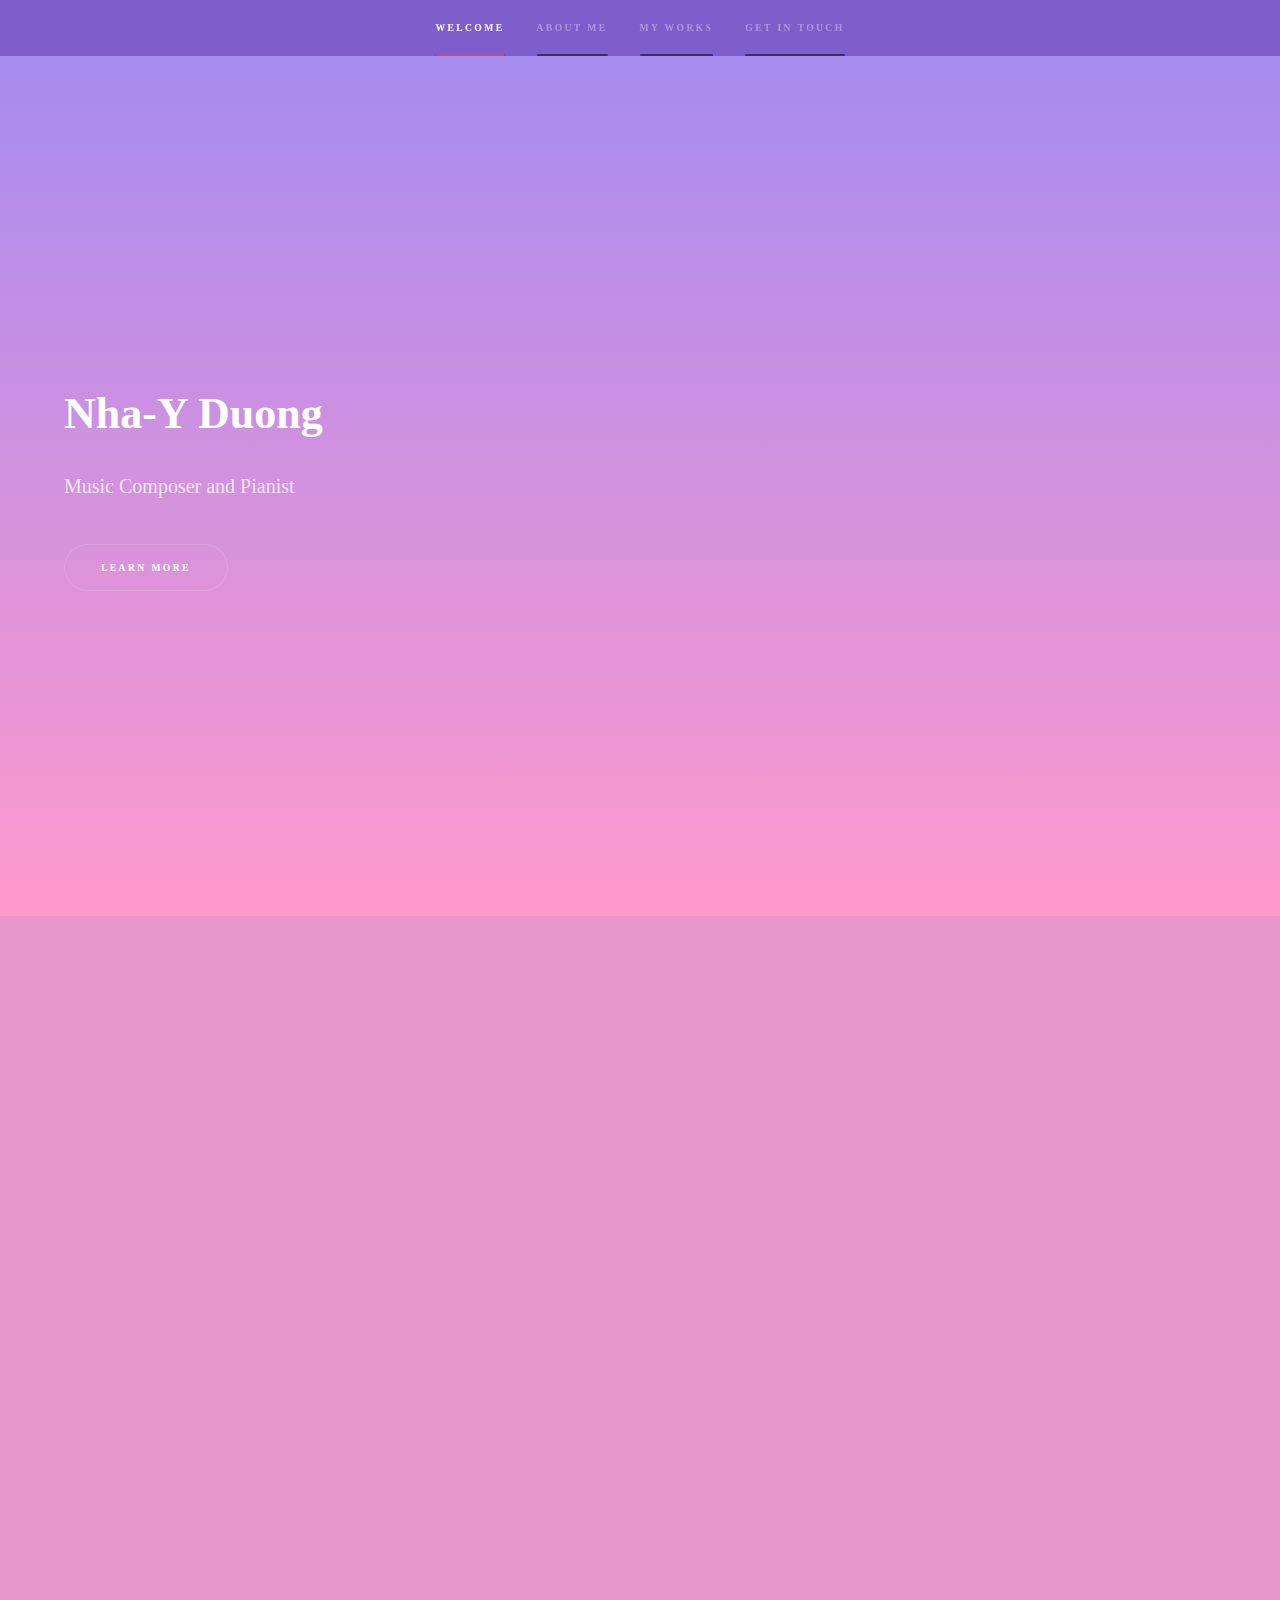
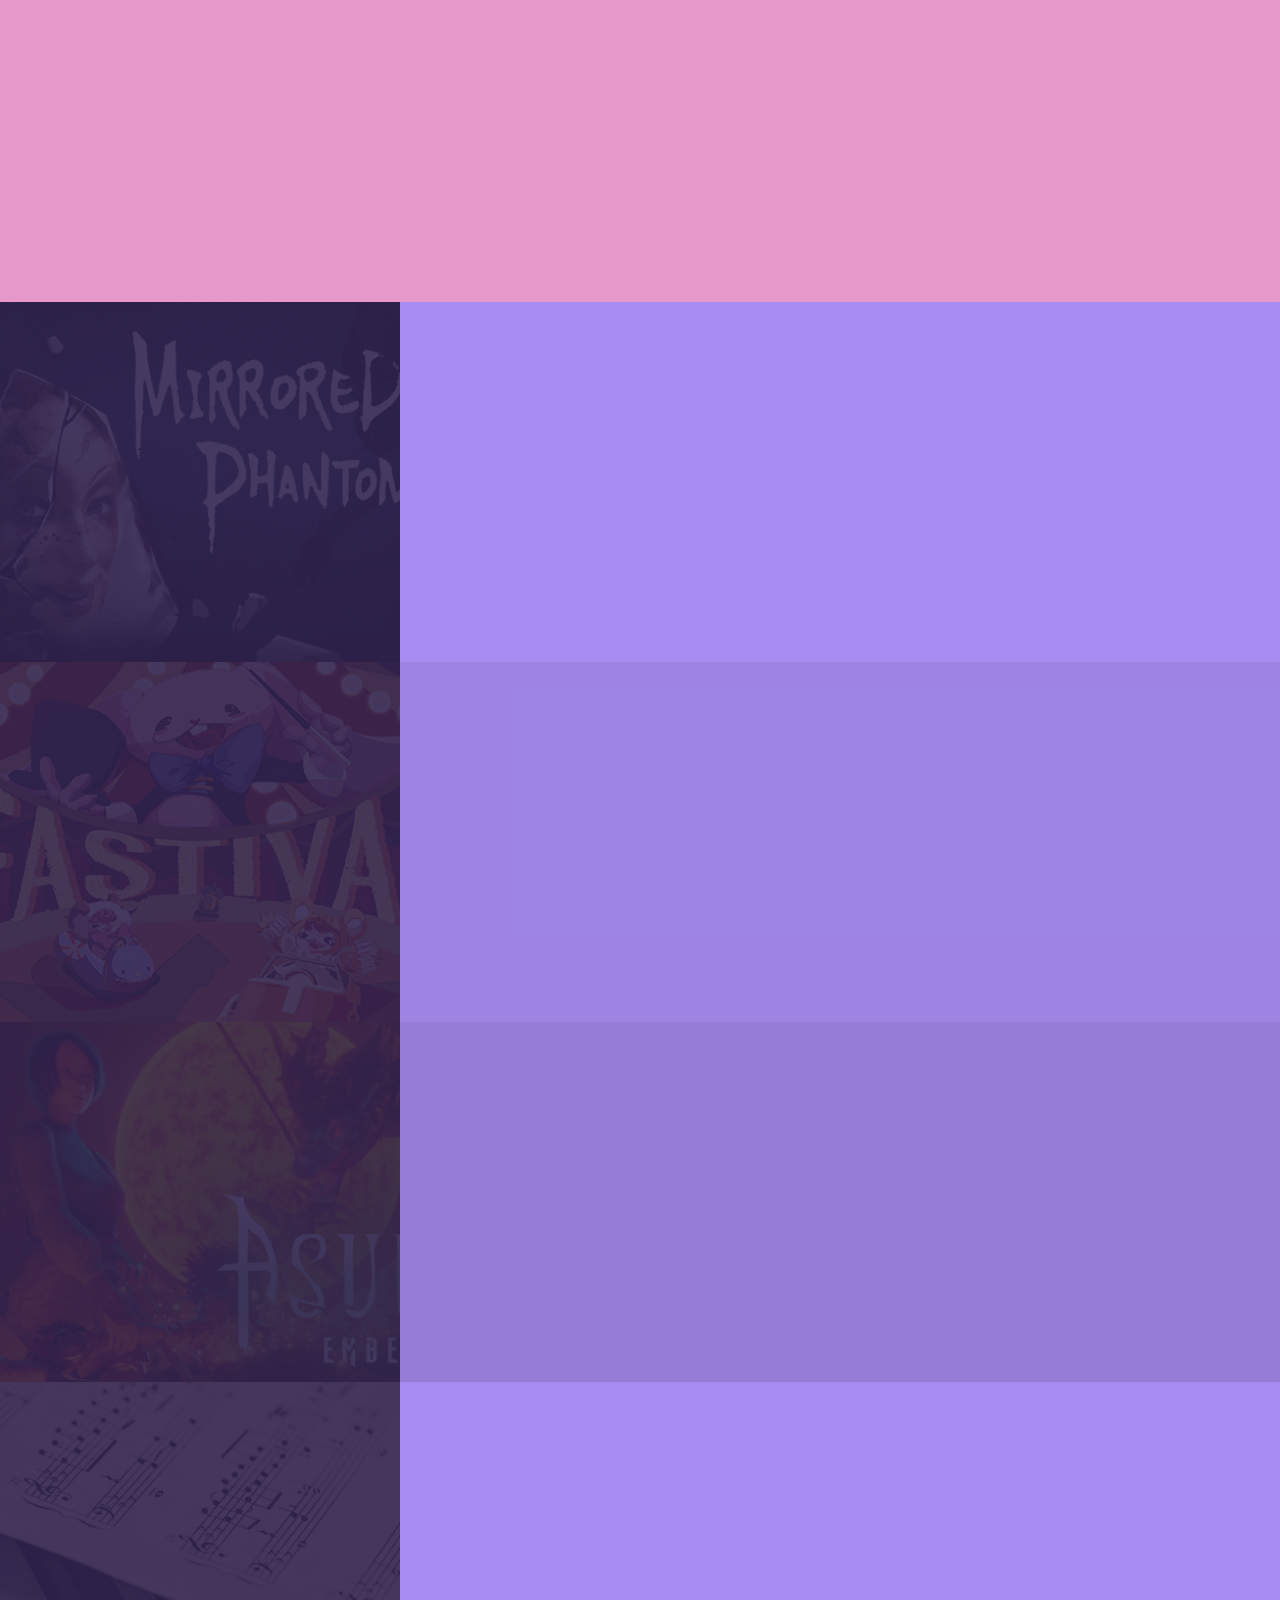
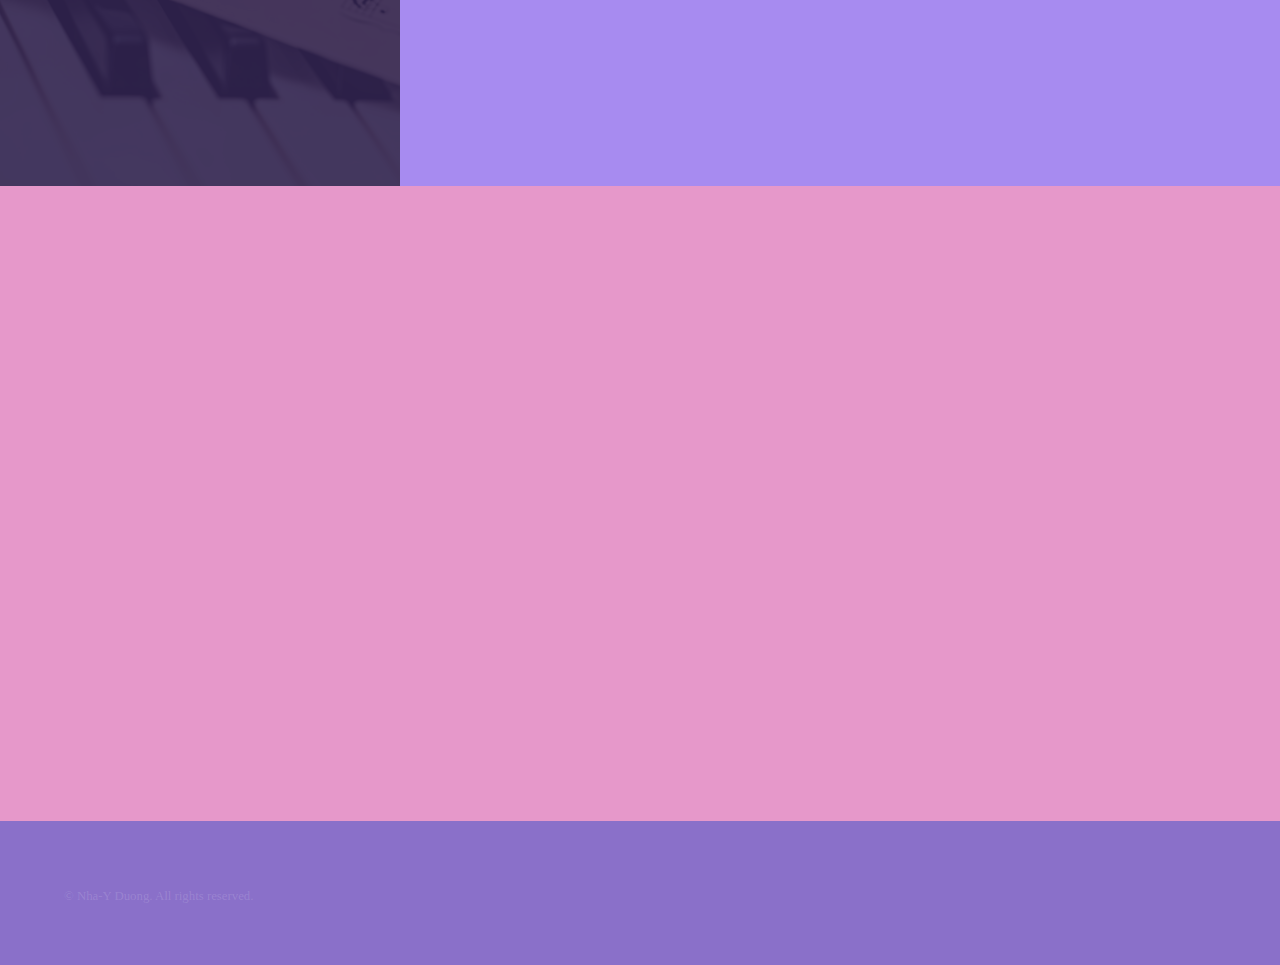
==== commit b235508f: "Update index.html" ====
--- a/index.html
+++ b/index.html
@@ -55,7 +55,7 @@
 							<h2>About Me</h2>
 							<p>Hello! I’m Nha-Y, a music composer and pianist with a passion for crafting evocative soundscapes that bring stories, emotions, and ideas to life. My work spans from video games to chamber pieces to wind band. The piano has been my creative anchor since the beginning of my musical journey. It’s where I first discovered the magic of turning emotions into melodies, and it remains at the heart of my compositions. Whether it’s a delicate solo piece or a foundation for a larger arrangement, the piano allows me to explore depth and nuance in every note. I believe music is a powerful storytelling tool, capable of expressing what words cannot. Setting the mood for a cinematic moment, enhancing the immersion of a game world, or composing standalone pieces, I strive to connect deeply with my audience through every note.Let’s create something unforgettable together. Feel free to explore my work, and don’t hesitate to reach out for collaborations or inquiries. </p>
 							<div class="features">
-								<a href="#" class="image"><img src="images/Me.jpg" style="width:400px;height:800px;"> </a>
+								<a href="#" class="image"><img src="images/Me.jpg" style="width:400px;height:600px;"> </a>
 								<!-- <section>
 									<span class="icon solid major fa-code"></span>
 									<h3>Lorem ipsum amet</h3>
